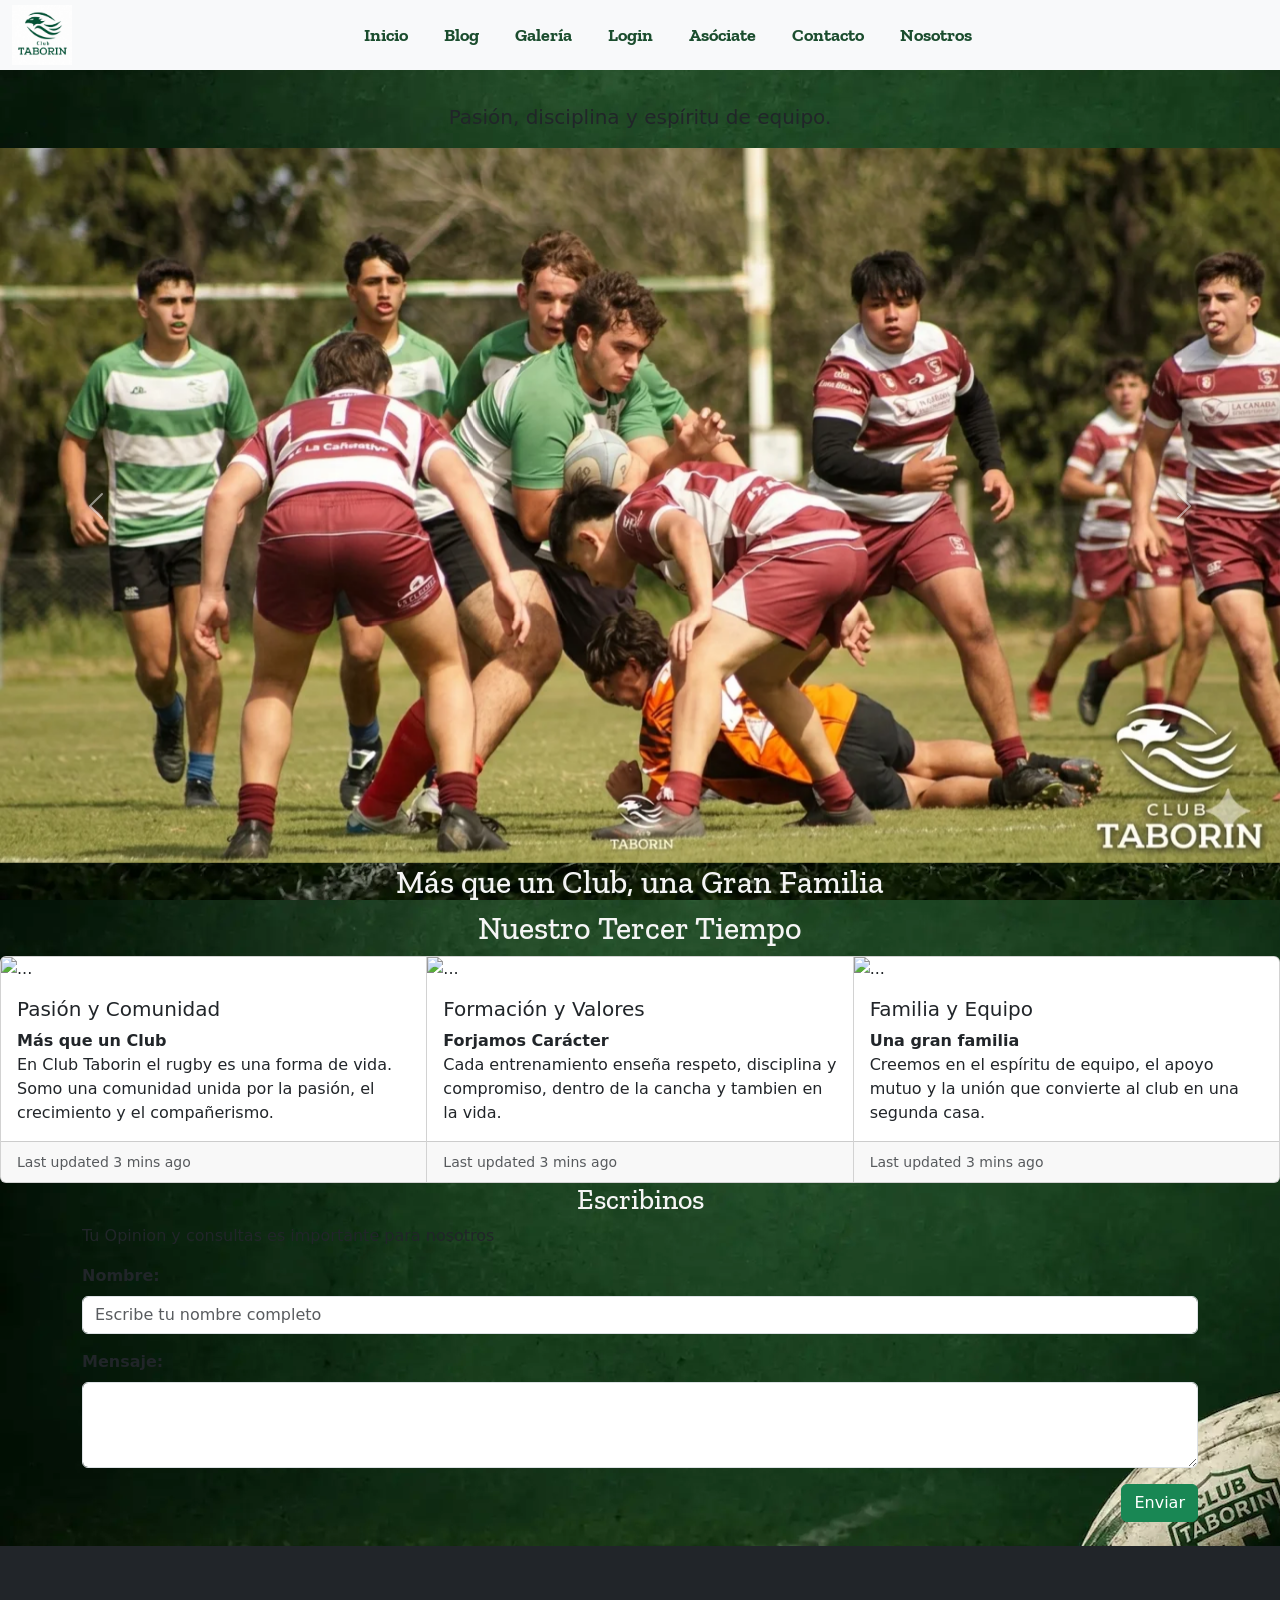
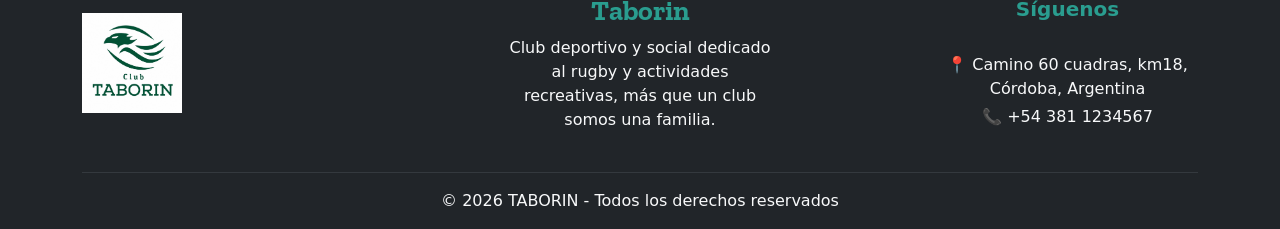
==== pages/blog.html @ 40a0cabf "Agrego pagina blog y recursos multimedia" ====
<!doctype html>
<html lang="es">
  <head>
    <meta charset="utf-8" />
    <meta name="viewport" content="width=device-width, initial-scale=1" />
    <link rel="shortcut icon" href="../assets/logo.jpeg" type="image/x-jpeg" />
    <title>Club Taborin - Blog</title>
    <link rel="preconnect" href="https://fonts.googleapis.com" />
    <link rel="preconnect" href="https://fonts.gstatic.com" crossorigin />
    <link
      href="https://fonts.googleapis.com/css2?family=Zilla+Slab:ital,wght@0,300;0,400;0,500;0,600;0,700;1,300;1,400;1,500;1,600;1,700&display=swap"
      rel="stylesheet"
    />
    <link
      href="https://cdn.jsdelivr.net/npm/bootstrap@5.3.8/dist/css/bootstrap.min.css"
      rel="stylesheet"
      integrity="sha384-sRIl4kxILFvY47J16cr9ZwB07vP4J8+LH7qKQnuqkuIAvNWLzeN8tE5YBujZqJLB"
      crossorigin="anonymous"
    />
    <link rel="stylesheet" href="../css/global.css" />
    <link rel="stylesheet" href="../css/navbar.css" />
    <link rel="stylesheet" href="../css/footer.css" />
  </head>
  <body>
    <header>
      <nav class="navbar navbar-expand-lg bg-body-tertiary py-0">
        <div class="container-fluid">
          <a class="navbar-brand"
            ><img class="logonav" src="../assets/logo.jpeg" alt=""
          /></a>
          <button
            class="navbar-toggler"
            type="button"
            data-bs-toggle="collapse"
            data-bs-target="#navbarNav"
            aria-controls="navbarNav"
            aria-expanded="false"
            aria-label="Toggle navigation"
          >
            <span class="navbar-toggler-icon"></span>
          </button>
          <div
            class="collapse navbar-collapse justify-content-center"
            id="navbarNav"
          >
            <ul class="navbar-nav">
              <li class="nav-item">
                <a class="nav-link" aria-current="page" href="../index.html"
                  >Inicio</a
                >
              </li>
              <li class="nav-item">
                <a class="nav-link" aria-current="page" href="#">Blog</a>
              </li>
              <li class="nav-item">
                <a class="nav-link" aria-current="page" href="./galeria.html"
                  >Galería</a
                >
              </li>
              <li class="nav-item">
                <a class="nav-link" aria-current="page" href="./login.html"
                  >Login</a
                >
              </li>
              <li class="nav-item">
                <a
                  class="nav-link"
                  href="#"
                  data-bs-toggle="modal"
                  data-bs-target="#registroModal"
                  >Asóciate</a
                >
              </li>
              <li class="nav-item">
                <a class="nav-link" href="./contacto.html">Contacto</a>
              </li>
              <li class="nav-item">
                <a class="nav-link" href="./nosotros.html">Nosotros</a>
              </li>
            </ul>
          </div>
        </div>
      </nav>

      <div class="modal fade" id="registroModal" tabindex="-1">
        <div class="modal-dialog modal-lg modal-dialog-centered">
          <div class="modal-content">
            <!-- HEADER -->
            <div class="modal-header">
              <h5 class="modal-title">Formulario para Asociarse</h5>

              <button
                type="button"
                class="btn-close"
                data-bs-dismiss="modal"
              ></button>
            </div>

            <!-- BODY -->
            <div class="modal-body p-4">
              <form class="needs-validation">
                <!-- NOMBRE -->
                <div class="mb-3">
                  <label class="form-label">Nombre completo</label>

                  <input type="text" class="form-control" required />
                </div>

                <!-- EMAIL -->
                <div class="mb-3">
                  <label class="form-label">Email</label>

                  <input type="email" class="form-control" required />
                </div>

                <!-- PASSWORD -->
                <div class="mb-3">
                  <label class="form-label">Contraseña</label>

                  <input
                    type="password"
                    class="form-control"
                    minlength="6"
                    required
                  />
                </div>

                <!-- TELÉFONO -->
                <div class="mb-3">
                  <label class="form-label">Teléfono</label>
                  <input type="tel" class="form-control" required />
                </div>

                <!-- CHECK -->
                <div class="form-check mb-4">
                  <input class="form-check-input" type="checkbox" required />

                  <label class="form-check-label">
                    Estoy de acuerdo con recibir notificaciones por correo
                  </label>
                </div>

                <!-- BOTONES -->
                <div class="d-flex gap-2">
                  <button
                    class="btn btn-success"
                    type="submit"
                    data-bs-dismiss="modal"
                  >
                    Registrarse
                  </button>

                  <button
                    class="btn btn-secondary"
                    type="button"
                    data-bs-dismiss="modal"
                  >
                    Cancelar
                  </button>
                </div>
              </form>
            </div>
          </div>
        </div>
      </div>
    </header>
    <main>
      <!--Titulo Principal-->
      <div class="container">
        <div class="row">
          <div class="col">
            <h1 class="text-center display-2 fw-bold"><i class="bi bi-trophy-fill"></i> Bienvenidos a Club Taborin <i class="bi bi-trophy-fill"></i></h1>
            <p class="text-center lead mt-3">
              Pasión, disciplina y espíritu de equipo.
            </p>
          </div>
        </div>
      </div>
      <!--Carousel-->
      <section id="hero">

        <div id="carouselclub" 
        class="carousel slide carousel-fade" 
        data-bs-ride="carousel" 
        data-bs-interval="5000" 
        data-bs-pause="false"
        >
          <div class="carousel-inner">
            <div class="carousel-item active">
              <img src="../assets/jugada.webp" class="d-block w-100" alt="familia">
            </div>
            <div class="carousel-item">
              <img src="../assets/familia.webp" class="d-block w-100" alt="jugada">
            </div>
            <div class="carousel-item">
              <img src="../assets/niño.webp" class="d-block w-100" alt="niño">
            </div>
          </div>
          <button class="carousel-control-prev" type="button" data-bs-target="#carouselclub" data-bs-slide="prev">
            <span class="carousel-control-prev-icon" aria-hidden="true"></span>
            <span class="visually-hidden">Previous</span>
          </button>
          <button class="carousel-control-next" type="button" data-bs-target="#carouselclub" data-bs-slide="next">
            <span class="carousel-control-next-icon" aria-hidden="true"></span>
            <span class="visually-hidden">Next</span>
          </button>
        </div>

      </section>

      <!--Titulo Medio-->
      <section>
        <div class="container">
        <div class="row">
          <div class="col">
            <h2 class="text-center">Más que un Club, una Gran Familia</h2>
            <h2 class="text-center">Nuestro Tercer Tiempo</h2>
          </div>
        </div>
      </div>
      </section>
      <!--Sección para tarjetas-->
      <section>

        <div class="card-group">
          <div class="card">
            <img src="/assets/juego_en_equipo.jpg" class="card-img-top" alt="...">
            <div class="card-body">
              <h5 class="card-title">Pasión y Comunidad</h5>
              <p class="card-text"><strong>Más que un Club</strong><br/>En Club Taborin el rugby es una forma de vida. Somo una comunidad unida por la pasión, el crecimiento y el compañerismo.</p>
            </div>
            <div class="card-footer">
              <small class="text-body-secondary">Last updated 3 mins ago</small>
            </div>
          </div>
          <div class="card">
            <img src="/assets/niño2.jpg" class="card-img-top" alt="...">
            <div class="card-body">
              <h5 class="card-title">Formación y Valores</h5>
              <p class="card-text"><strong>Forjamos Carácter</strong><br/> Cada entrenamiento enseña respeto, disciplina y compromiso, dentro de la cancha y tambien en la vida.</p>
            </div>
            <div class="card-footer">
              <small class="text-body-secondary">Last updated 3 mins ago</small>
            </div>
          </div>
          <div class="card">
            <img src="/assets/familia2.jpg" class="card-img-top" alt="...">
            <div class="card-body">
              <h5 class="card-title">Familia y Equipo</h5>
              <p class="card-text"><strong>Una gran familia</strong><br/>Creemos en el espíritu de equipo, el apoyo mutuo y la unión que convierte al club en una segunda casa.</p>
            </div>
            <div class="card-footer">
              <small class="text-body-secondary">Last updated 3 mins ago</small>
            </div>
          </div>
        </div>
        


      </section>
        
      <!--Formulario de consultas-->
      <section id="consultas" class="mx-md-5">
        <div class="container">
          <div class="row">
            <div class="col text-center">
              <h3><i class="bi bi-chat-dots"></i> Escribinos</h3>
              <p class="text-start">
                Tu Opinion y consultas es importante para nosotros
              </p>
            </div>
          </div>
          <form class="row mb-4">
            <div class="col-12 mb-3">
              <label for="nombre" class="form-label fw-bold">Nombre:</label>
              <input 
              type="text" 
              class="form-control" 
              placeholder="Escribe tu nombre completo" 
              id="nombre" 
              required
              />

            </div>
            <!--Caja de mensaje-->
            <div class="col-12 mb-3">
              <label for="mensaje" class="form-label fw-bold">Mensaje:</label>
              <textarea class="form-control" id="mensaje" rows="3" required></textarea>
 

            </div>
            <!--Boton enviar-->
            <div class="col-12 d-grid d-md-flex justify-content-md-end">
              <button type="button" class="btn btn-success" data-bs-toggle="modal" data-bs-target="#modalEnviar"><i class="bi bi-send"></i> Enviar</button>

            </div>

          </form>
        </div>

      </section>

    </main>
    <footer class="bg-dark text-light pt-5 pb-3">
      <div class="container">
        <div
          class="row align-items-center text-center text-md-start justify-content-md-between"
        >
          <!-- PRIMER COLUMNA - LOGO -->
          <div
            class="col-12 col-md-3 mb-4 d-flex justify-content-center justify-content-md-start"
          >
            <a href="#" class="logofoot">
              <img
                class="img-fluid"
                src="../assets/logo.jpeg"
                alt="Logo Club Taborin"
              />
            </a>
          </div>

          <!-- SEGUNDA COLUMNA - TEXTO -->
          <div class="col-12 col-md-3 mb-4 text-md-center">
            <h3 class="fw-bold">Taborin</h3>

            <p class="mb-0">
              Club deportivo y social dedicado al rugby y actividades
              recreativas, más que un club somos una familia.
            </p>
          </div>

          <!-- TERCERA COLUMNA - REDES -->
          <div class="col-12 col-md-3 mb-4 text-center text-md-center">
            <h5 class="fw-bold">Síguenos</h5>

            <div
              class="d-flex justify-content-center justify-content-md-center gap-3 mt-3"
            >
              <a
                href="https://www.facebook.com/people/Club-Taborin-Oficial/100063614259091/"
                target="_blank"
                class="text-light fs-4"
                aria-label="Facebook"
              >
                <i class="bi bi-facebook"></i>
              </a>

              <a
                href="https://www.instagram.com/clubtaborinoficial/"
                target="_blank"
                class="text-light fs-4"
                aria-label="Instagram"
              >
                <i class="bi bi-instagram"></i>
              </a>

              <a
                href="../pages/error.html"
                class="text-light fs-4"
                aria-label="WhatsApp"
              >
                <i class="bi bi-whatsapp"></i>
              </a>

              <a
                href="mailto:clubtaborin@gmail.com"
                class="text-light fs-4"
                aria-label="Email"
              >
                <i class="bi bi-envelope-fill"></i>
              </a>
            </div>

            <div class="mt-3">
              <p class="mb-1">📍 Camino 60 cuadras, km18, Córdoba, Argentina</p>

              <p class="mb-0">📞 +54 381 1234567</p>
            </div>
          </div>
        </div>

        <hr class="border-secondary" />

        <div class="text-center">
          <p class="mb-0">© 2026 TABORIN - Todos los derechos reservados</p>
        </div>
      </div>
    </footer>
    <script
      src="https://cdn.jsdelivr.net/npm/bootstrap@5.3.8/dist/js/bootstrap.bundle.min.js"
      integrity="sha384-FKyoEForCGlyvwx9Hj09JcYn3nv7wiPVlz7YYwJrWVcXK/BmnVDxM+D2scQbITxI"
      crossorigin="anonymous"
    ></script>
  </body>
</html>
---- css/global.css ----
:root {
  --color-principal: #1b4d2e;
  --color-secundario: #f5f5f5;
  --color-detalles: #000000;
  --fuente-club: "Zilla Slab", serif;
}
* {
  margin: 0;
  padding: 0;
  box-sizing: border-box;
}
body {
  background-image: url(../assets/fondo-error.webp);
  background-size: cover;
}
h1,
h2,
h3 {
  font-family: var(--fuente-club);
  color: var(--color-secundario);
}
h1 {
  font-size: 3rem;
}
---- css/navbar.css ----
:root {
  --color-principal: #1b4d2e;
  --color-secundario: #f5f5f5;
  --color-detalles: #000000;
  --fuente-club: "Zilla Slab", serif;
}
* {
  margin: 0;
  padding: 0;
  box-sizing: border-box;
}
body {
  background-color: var(--color-principal);
}
h1,
h2,
h3 {
  font-family: var(--fuente-club);
  color: var(--color-secundario);
}
.nav-link {
  color: var(--color-principal);
  font-weight: bold;
  font-family: var(--fuente-club);
  font-size: 18px;
  margin-right: 20px;
}
.logonav {
  margin: 0px;
  width: 60px;
  padding: 0px;
}
.navbar {
  position: fixed;
  top: 0;
  width: 100%;
  z-index: 999;
}
---- css/footer.css ----
footer a {
  text-decoration: none;
  transition: 0.3s;
  padding: 0;
  margin: 0;
}

footer a:hover {
  color: #2a9d8f !important;
}

footer h3,
footer h5 {
  color: #2a9d8f;
}

html,
body {
  height: 100%;
  margin: 0;
}

body {
  display: flex;
  flex-direction: column;
  min-height: 100vh;
}

main {
  flex: 1;
}

footer a {
  text-decoration: none;
  transition: 0.3s;
  padding: 0;
  margin: 0;
}

footer a:hover {
  color: #2a9d8f !important;
}

footer h3,
footer h5 {
  color: #2a9d8f;
}

html,
body {
  height: 100%;
  margin: 0;
}

.logofoot {
  max-width: 100px;
  width: 50%;
  height: auto;
}
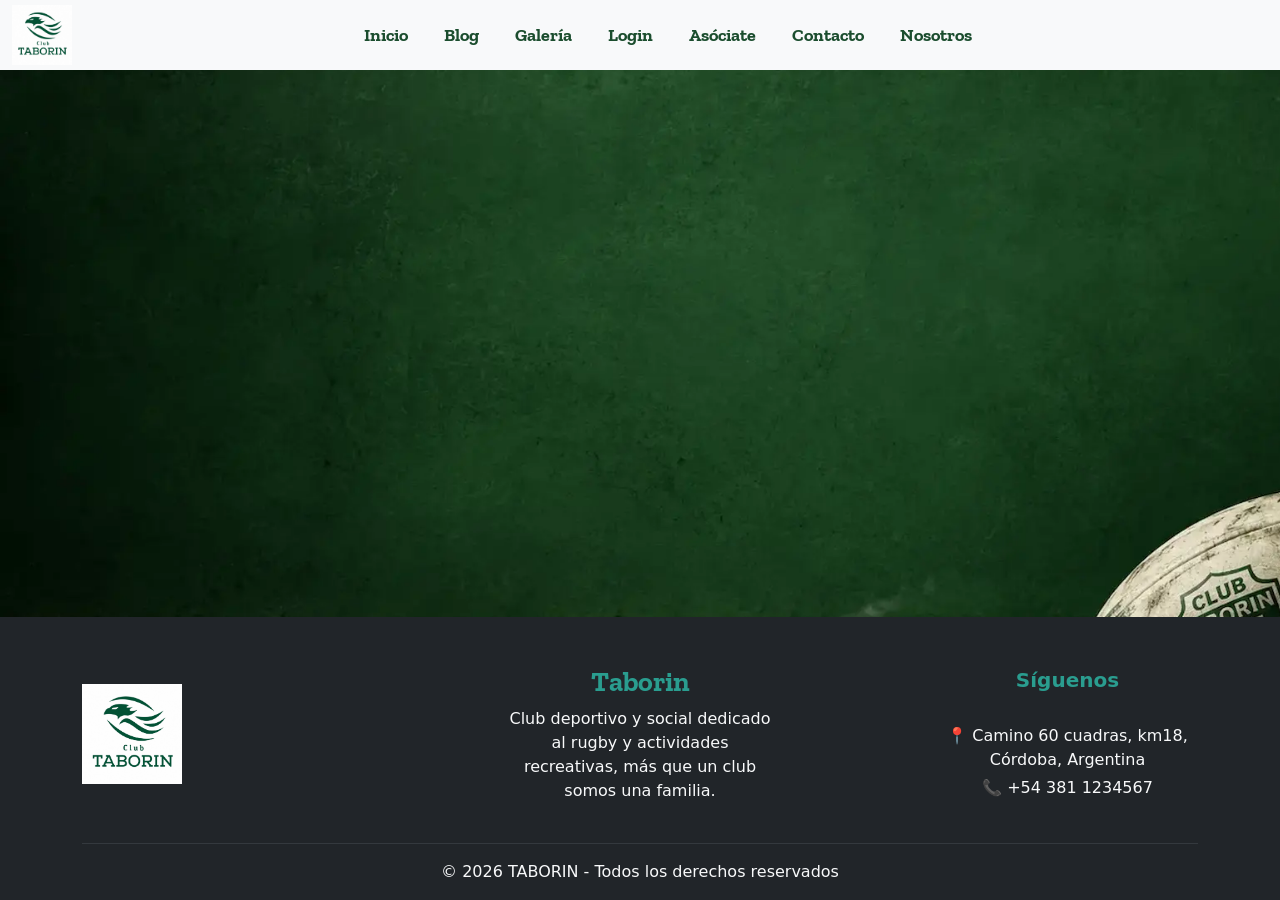
==== commit 70b54c0b: "Merge branch 'develop' into nosotros" ====
--- a/pages/blog.html
+++ b/pages/blog.html
@@ -164,143 +164,7 @@
         </div>
       </div>
     </header>
-    <main>
-      <!--Titulo Principal-->
-      <div class="container">
-        <div class="row">
-          <div class="col">
-            <h1 class="text-center display-2 fw-bold"><i class="bi bi-trophy-fill"></i> Bienvenidos a Club Taborin <i class="bi bi-trophy-fill"></i></h1>
-            <p class="text-center lead mt-3">
-              Pasión, disciplina y espíritu de equipo.
-            </p>
-          </div>
-        </div>
-      </div>
-      <!--Carousel-->
-      <section id="hero">
-
-        <div id="carouselclub" 
-        class="carousel slide carousel-fade" 
-        data-bs-ride="carousel" 
-        data-bs-interval="5000" 
-        data-bs-pause="false"
-        >
-          <div class="carousel-inner">
-            <div class="carousel-item active">
-              <img src="../assets/jugada.webp" class="d-block w-100" alt="familia">
-            </div>
-            <div class="carousel-item">
-              <img src="../assets/familia.webp" class="d-block w-100" alt="jugada">
-            </div>
-            <div class="carousel-item">
-              <img src="../assets/niño.webp" class="d-block w-100" alt="niño">
-            </div>
-          </div>
-          <button class="carousel-control-prev" type="button" data-bs-target="#carouselclub" data-bs-slide="prev">
-            <span class="carousel-control-prev-icon" aria-hidden="true"></span>
-            <span class="visually-hidden">Previous</span>
-          </button>
-          <button class="carousel-control-next" type="button" data-bs-target="#carouselclub" data-bs-slide="next">
-            <span class="carousel-control-next-icon" aria-hidden="true"></span>
-            <span class="visually-hidden">Next</span>
-          </button>
-        </div>
-
-      </section>
-
-      <!--Titulo Medio-->
-      <section>
-        <div class="container">
-        <div class="row">
-          <div class="col">
-            <h2 class="text-center">Más que un Club, una Gran Familia</h2>
-            <h2 class="text-center">Nuestro Tercer Tiempo</h2>
-          </div>
-        </div>
-      </div>
-      </section>
-      <!--Sección para tarjetas-->
-      <section>
-
-        <div class="card-group">
-          <div class="card">
-            <img src="/assets/juego_en_equipo.jpg" class="card-img-top" alt="...">
-            <div class="card-body">
-              <h5 class="card-title">Pasión y Comunidad</h5>
-              <p class="card-text"><strong>Más que un Club</strong><br/>En Club Taborin el rugby es una forma de vida. Somo una comunidad unida por la pasión, el crecimiento y el compañerismo.</p>
-            </div>
-            <div class="card-footer">
-              <small class="text-body-secondary">Last updated 3 mins ago</small>
-            </div>
-          </div>
-          <div class="card">
-            <img src="/assets/niño2.jpg" class="card-img-top" alt="...">
-            <div class="card-body">
-              <h5 class="card-title">Formación y Valores</h5>
-              <p class="card-text"><strong>Forjamos Carácter</strong><br/> Cada entrenamiento enseña respeto, disciplina y compromiso, dentro de la cancha y tambien en la vida.</p>
-            </div>
-            <div class="card-footer">
-              <small class="text-body-secondary">Last updated 3 mins ago</small>
-            </div>
-          </div>
-          <div class="card">
-            <img src="/assets/familia2.jpg" class="card-img-top" alt="...">
-            <div class="card-body">
-              <h5 class="card-title">Familia y Equipo</h5>
-              <p class="card-text"><strong>Una gran familia</strong><br/>Creemos en el espíritu de equipo, el apoyo mutuo y la unión que convierte al club en una segunda casa.</p>
-            </div>
-            <div class="card-footer">
-              <small class="text-body-secondary">Last updated 3 mins ago</small>
-            </div>
-          </div>
-        </div>
-        
-
-
-      </section>
-        
-      <!--Formulario de consultas-->
-      <section id="consultas" class="mx-md-5">
-        <div class="container">
-          <div class="row">
-            <div class="col text-center">
-              <h3><i class="bi bi-chat-dots"></i> Escribinos</h3>
-              <p class="text-start">
-                Tu Opinion y consultas es importante para nosotros
-              </p>
-            </div>
-          </div>
-          <form class="row mb-4">
-            <div class="col-12 mb-3">
-              <label for="nombre" class="form-label fw-bold">Nombre:</label>
-              <input 
-              type="text" 
-              class="form-control" 
-              placeholder="Escribe tu nombre completo" 
-              id="nombre" 
-              required
-              />
-
-            </div>
-            <!--Caja de mensaje-->
-            <div class="col-12 mb-3">
-              <label for="mensaje" class="form-label fw-bold">Mensaje:</label>
-              <textarea class="form-control" id="mensaje" rows="3" required></textarea>
- 
-
-            </div>
-            <!--Boton enviar-->
-            <div class="col-12 d-grid d-md-flex justify-content-md-end">
-              <button type="button" class="btn btn-success" data-bs-toggle="modal" data-bs-target="#modalEnviar"><i class="bi bi-send"></i> Enviar</button>
-
-            </div>
-
-          </form>
-        </div>
-
-      </section>
-
-    </main>
+    <main></main>
     <footer class="bg-dark text-light pt-5 pb-3">
       <div class="container">
         <div
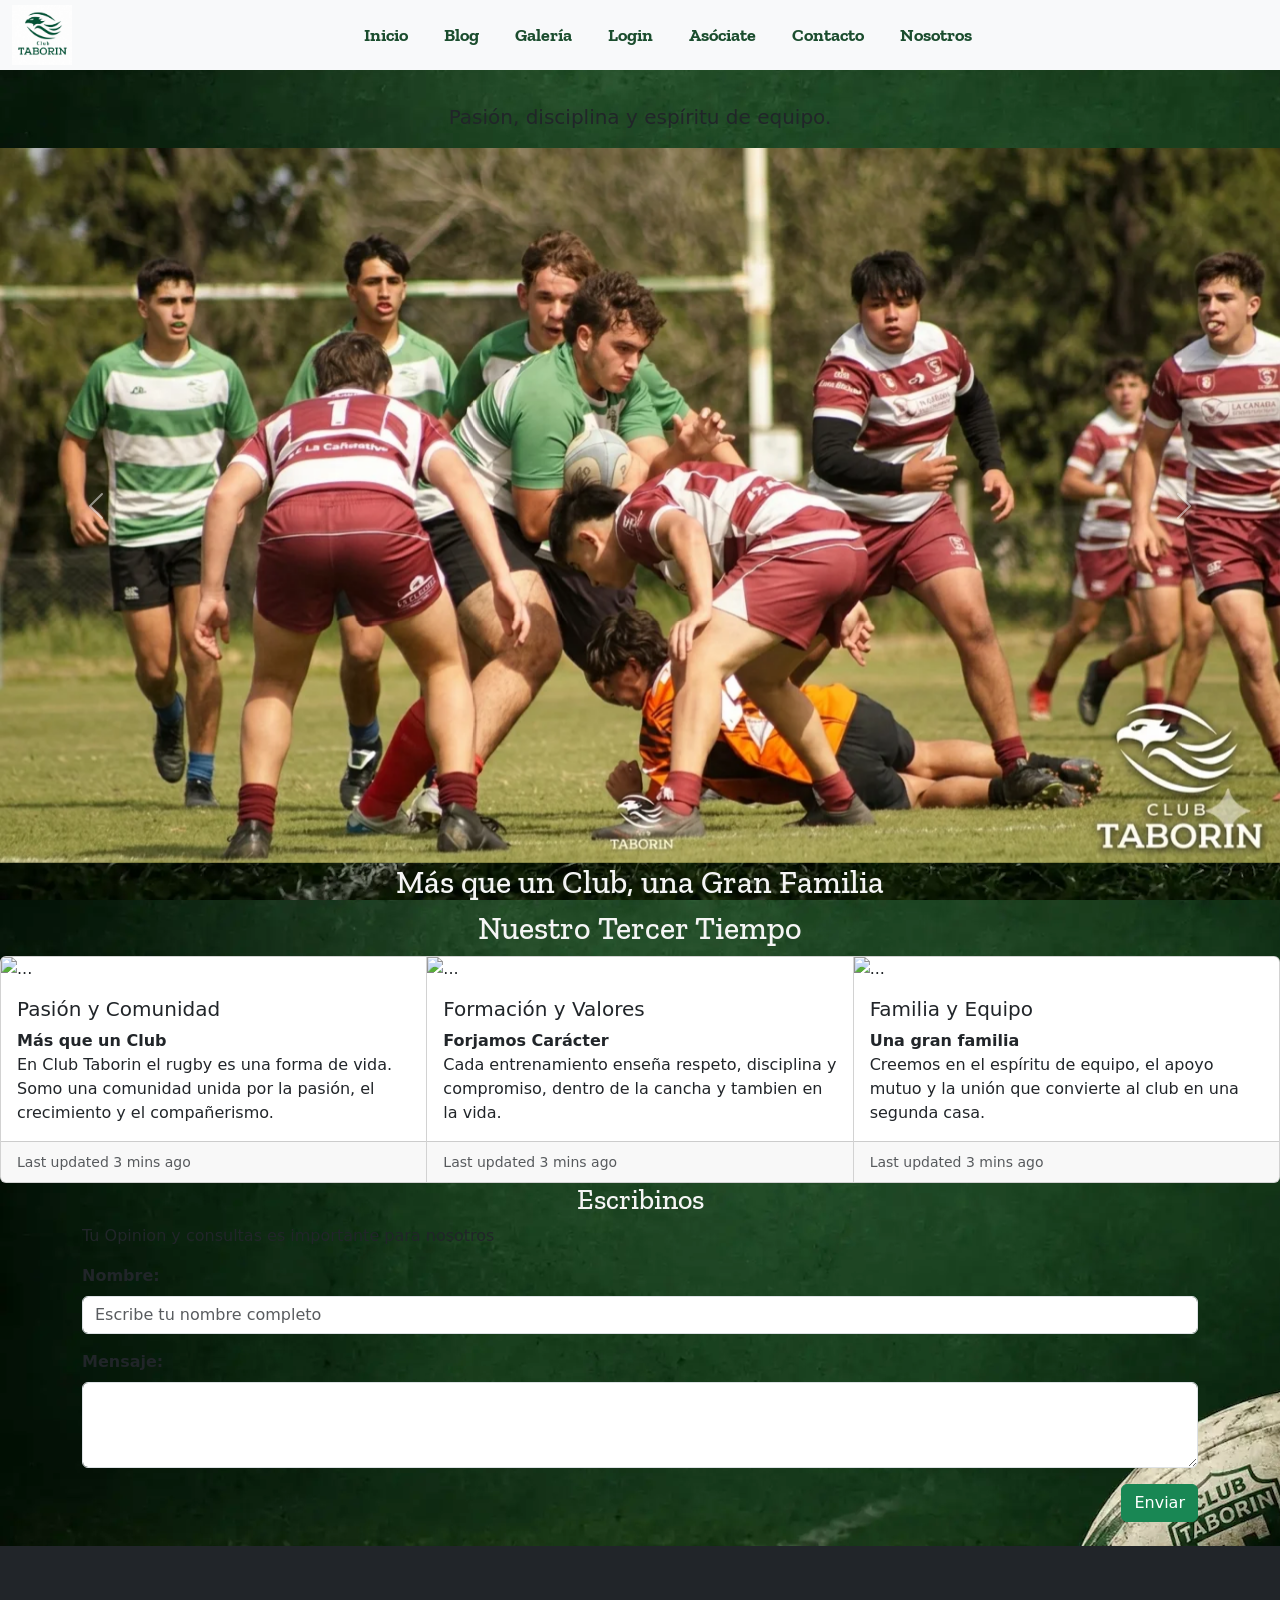
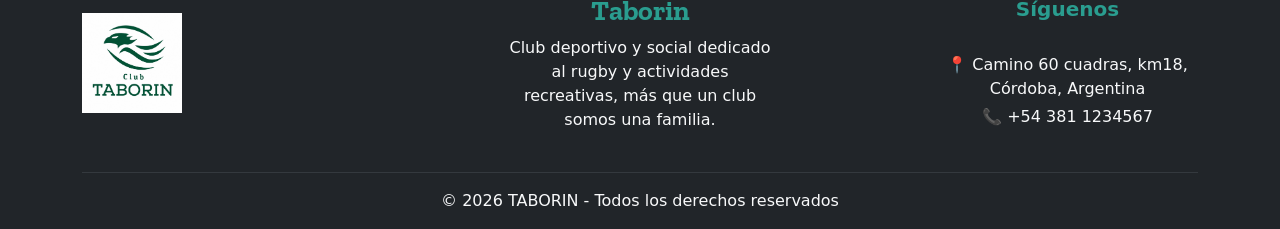
==== commit 53f1c031: "Merge pull request #25 from ccast89/carlos-blog Agrego pagina blog y recursos multimedia" ====
--- a/pages/blog.html
+++ b/pages/blog.html
@@ -164,7 +164,143 @@
         </div>
       </div>
     </header>
-    <main></main>
+    <main>
+      <!--Titulo Principal-->
+      <div class="container">
+        <div class="row">
+          <div class="col">
+            <h1 class="text-center display-2 fw-bold"><i class="bi bi-trophy-fill"></i> Bienvenidos a Club Taborin <i class="bi bi-trophy-fill"></i></h1>
+            <p class="text-center lead mt-3">
+              Pasión, disciplina y espíritu de equipo.
+            </p>
+          </div>
+        </div>
+      </div>
+      <!--Carousel-->
+      <section id="hero">
+
+        <div id="carouselclub" 
+        class="carousel slide carousel-fade" 
+        data-bs-ride="carousel" 
+        data-bs-interval="5000" 
+        data-bs-pause="false"
+        >
+          <div class="carousel-inner">
+            <div class="carousel-item active">
+              <img src="../assets/jugada.webp" class="d-block w-100" alt="familia">
+            </div>
+            <div class="carousel-item">
+              <img src="../assets/familia.webp" class="d-block w-100" alt="jugada">
+            </div>
+            <div class="carousel-item">
+              <img src="../assets/niño.webp" class="d-block w-100" alt="niño">
+            </div>
+          </div>
+          <button class="carousel-control-prev" type="button" data-bs-target="#carouselclub" data-bs-slide="prev">
+            <span class="carousel-control-prev-icon" aria-hidden="true"></span>
+            <span class="visually-hidden">Previous</span>
+          </button>
+          <button class="carousel-control-next" type="button" data-bs-target="#carouselclub" data-bs-slide="next">
+            <span class="carousel-control-next-icon" aria-hidden="true"></span>
+            <span class="visually-hidden">Next</span>
+          </button>
+        </div>
+
+      </section>
+
+      <!--Titulo Medio-->
+      <section>
+        <div class="container">
+        <div class="row">
+          <div class="col">
+            <h2 class="text-center">Más que un Club, una Gran Familia</h2>
+            <h2 class="text-center">Nuestro Tercer Tiempo</h2>
+          </div>
+        </div>
+      </div>
+      </section>
+      <!--Sección para tarjetas-->
+      <section>
+
+        <div class="card-group">
+          <div class="card">
+            <img src="/assets/juego_en_equipo.jpg" class="card-img-top" alt="...">
+            <div class="card-body">
+              <h5 class="card-title">Pasión y Comunidad</h5>
+              <p class="card-text"><strong>Más que un Club</strong><br/>En Club Taborin el rugby es una forma de vida. Somo una comunidad unida por la pasión, el crecimiento y el compañerismo.</p>
+            </div>
+            <div class="card-footer">
+              <small class="text-body-secondary">Last updated 3 mins ago</small>
+            </div>
+          </div>
+          <div class="card">
+            <img src="/assets/niño2.jpg" class="card-img-top" alt="...">
+            <div class="card-body">
+              <h5 class="card-title">Formación y Valores</h5>
+              <p class="card-text"><strong>Forjamos Carácter</strong><br/> Cada entrenamiento enseña respeto, disciplina y compromiso, dentro de la cancha y tambien en la vida.</p>
+            </div>
+            <div class="card-footer">
+              <small class="text-body-secondary">Last updated 3 mins ago</small>
+            </div>
+          </div>
+          <div class="card">
+            <img src="/assets/familia2.jpg" class="card-img-top" alt="...">
+            <div class="card-body">
+              <h5 class="card-title">Familia y Equipo</h5>
+              <p class="card-text"><strong>Una gran familia</strong><br/>Creemos en el espíritu de equipo, el apoyo mutuo y la unión que convierte al club en una segunda casa.</p>
+            </div>
+            <div class="card-footer">
+              <small class="text-body-secondary">Last updated 3 mins ago</small>
+            </div>
+          </div>
+        </div>
+        
+
+
+      </section>
+        
+      <!--Formulario de consultas-->
+      <section id="consultas" class="mx-md-5">
+        <div class="container">
+          <div class="row">
+            <div class="col text-center">
+              <h3><i class="bi bi-chat-dots"></i> Escribinos</h3>
+              <p class="text-start">
+                Tu Opinion y consultas es importante para nosotros
+              </p>
+            </div>
+          </div>
+          <form class="row mb-4">
+            <div class="col-12 mb-3">
+              <label for="nombre" class="form-label fw-bold">Nombre:</label>
+              <input 
+              type="text" 
+              class="form-control" 
+              placeholder="Escribe tu nombre completo" 
+              id="nombre" 
+              required
+              />
+
+            </div>
+            <!--Caja de mensaje-->
+            <div class="col-12 mb-3">
+              <label for="mensaje" class="form-label fw-bold">Mensaje:</label>
+              <textarea class="form-control" id="mensaje" rows="3" required></textarea>
+ 
+
+            </div>
+            <!--Boton enviar-->
+            <div class="col-12 d-grid d-md-flex justify-content-md-end">
+              <button type="button" class="btn btn-success" data-bs-toggle="modal" data-bs-target="#modalEnviar"><i class="bi bi-send"></i> Enviar</button>
+
+            </div>
+
+          </form>
+        </div>
+
+      </section>
+
+    </main>
     <footer class="bg-dark text-light pt-5 pb-3">
       <div class="container">
         <div
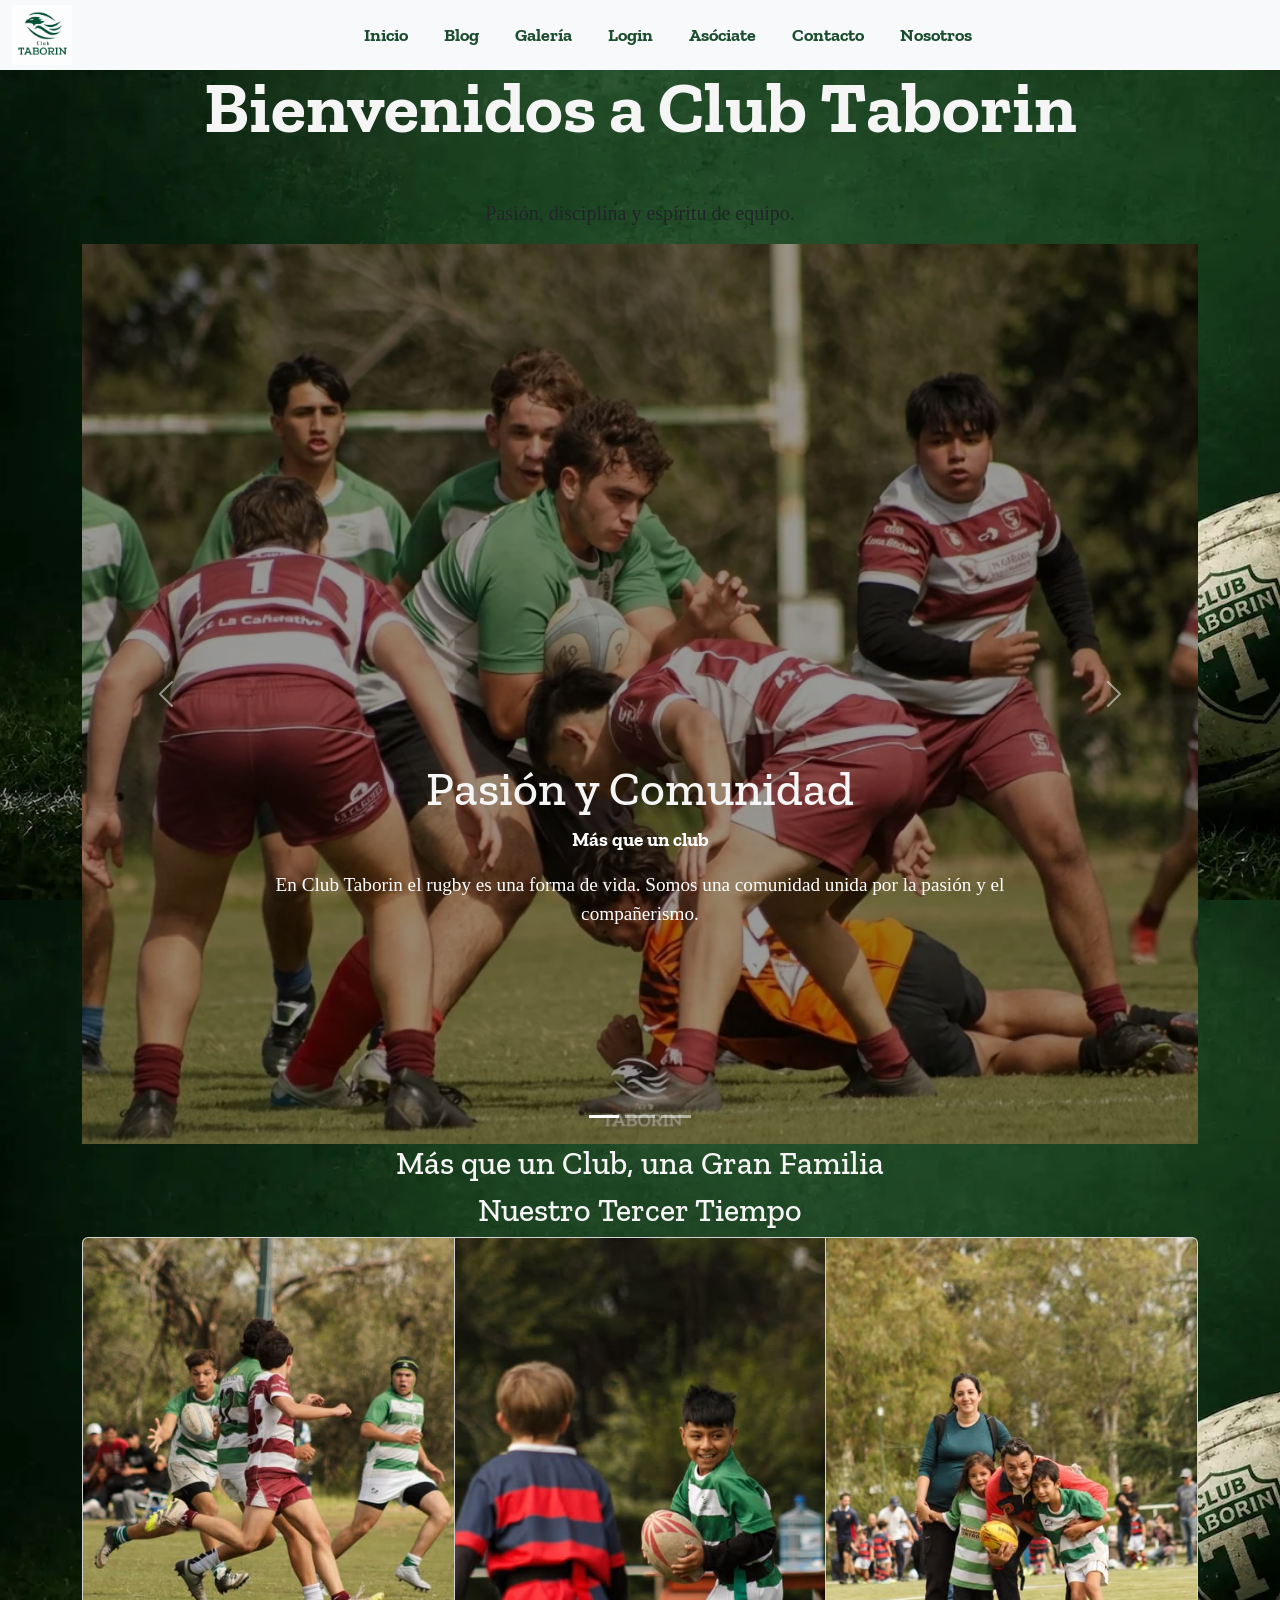
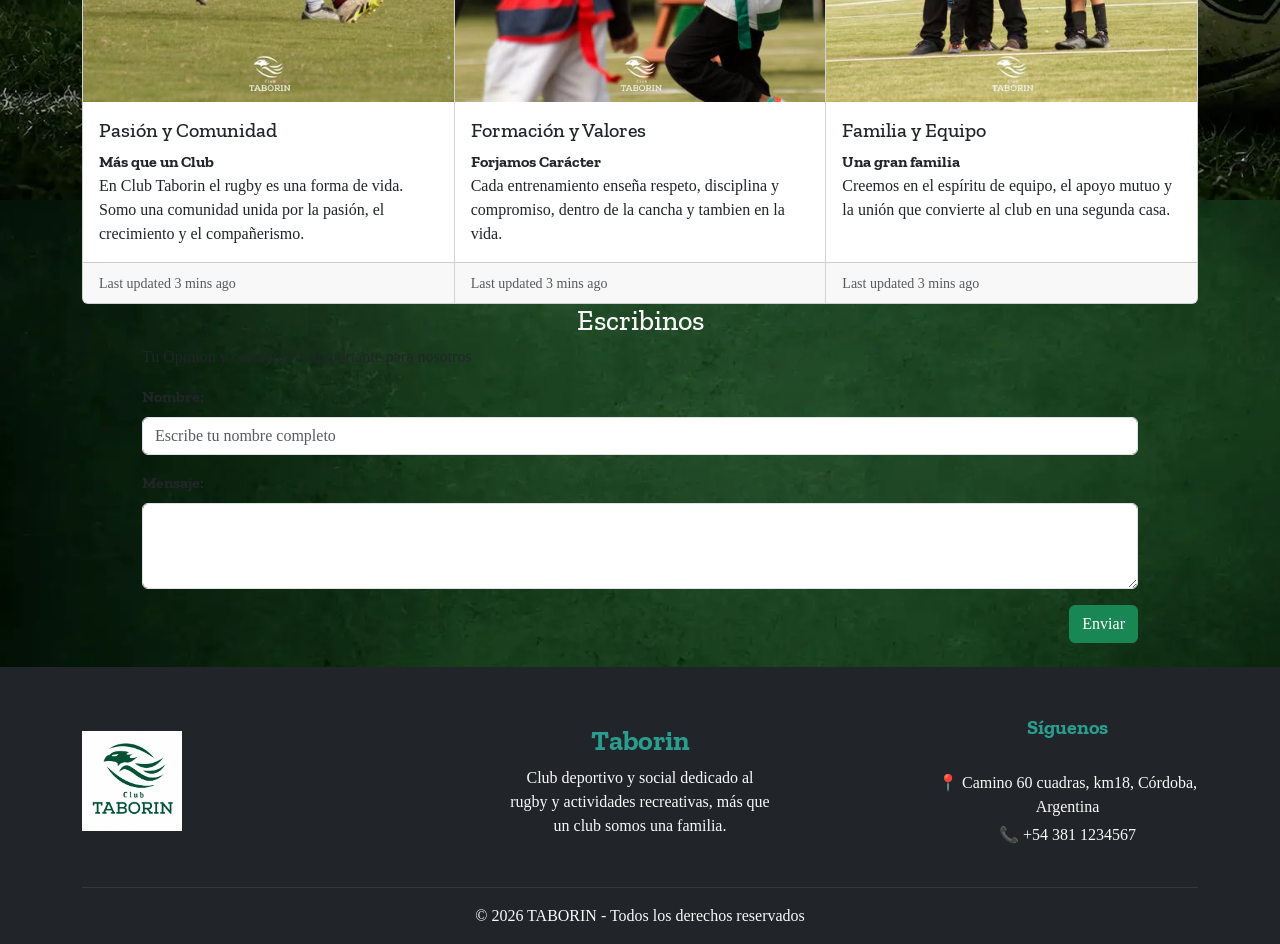
==== commit a055a8f9: "Se agregaron mejoras al carrusel, título y breve descripción al pie de cada foto, se agrego el botón" ====
--- a/pages/blog.html
+++ b/pages/blog.html
@@ -20,6 +20,7 @@
     <link rel="stylesheet" href="../css/global.css" />
     <link rel="stylesheet" href="../css/navbar.css" />
     <link rel="stylesheet" href="../css/footer.css" />
+    <link rel="stylesheet" href="../css/blog.css" />
   </head>
   <body>
     <header>
@@ -164,13 +165,13 @@
         </div>
       </div>
     </header>
-    <main>
+    <main class="container mt-3">
       <!--Titulo Principal-->
       <div class="container">
         <div class="row">
           <div class="col">
-            <h1 class="text-center display-2 fw-bold"><i class="bi bi-trophy-fill"></i> Bienvenidos a Club Taborin <i class="bi bi-trophy-fill"></i></h1>
-            <p class="text-center lead mt-3">
+            <h1 class="text-center display-2 fw-bold mt-5"><i class="bi bi-trophy-fill"></i> Bienvenidos a Club Taborin <i class="bi bi-trophy-fill"></i></h1>
+            <p class="text-center lead mt-5">
               Pasión, disciplina y espíritu de equipo.
             </p>
           </div>
@@ -185,15 +186,43 @@
         data-bs-interval="5000" 
         data-bs-pause="false"
         >
+        <!-- Botones -->
+         <div class="carousel-indicators">
+          <button type="button" data-bs-target="#carouselclub" data-bs-slide-to="0" class="active" aria-current="true" aria-label="Slide 1"></button>
+          <button type="button" data-bs-target="#carouselclub" data-bs-slide-to="1" aria-label="Slide 2"></button>
+          <button type="button" data-bs-target="#carouselclub" data-bs-slide-to="2" aria-label="Slide 3"></button>
+        </div>
+        <!--------------------->
           <div class="carousel-inner">
             <div class="carousel-item active">
               <img src="../assets/jugada.webp" class="d-block w-100" alt="familia">
+              <!--Pie de foto-->
+              <div class="carousel-caption d-none d-md-block">
+                <h3>Pasión y Comunidad</h3>
+                <p><strong>Más que un club</strong></p>
+                <p>En Club Taborin el rugby es una forma de vida. Somos una comunidad unida por la pasión y el compañerismo.</p>
+              </div>
+              <!---->
             </div>
             <div class="carousel-item">
-              <img src="../assets/familia.webp" class="d-block w-100" alt="jugada">
+              <img src="../assets/niño.webp" class="d-block w-100" alt="jugada">
+              <!--Pie de foto-->
+              <div class="carousel-caption d-none d-md-block">
+                <h3>Formación y Valores</h3>
+                <p><strong>Forjamos Carácter</strong></p>
+                <p>Cada entrenamiento enseña respeto, disciplina y compromiso, dentro de la cancha y tambien en la vida.</p>
+              </div>
+              <!---->
             </div>
             <div class="carousel-item">
-              <img src="../assets/niño.webp" class="d-block w-100" alt="niño">
+              <img src="../assets/familia.webp" class="d-block w-100" alt="niño">
+              <!--Pie de foto-->
+              <div class="carousel-caption d-none d-md-block">
+                <h3>Familia y Equipo</h3>
+                <p><strong>Una Gran Familia</strong></p>
+                <p>Creemos en el espiritu de equipo, el apoyo mutuo y la unión que convierte al club en una segunda casa.</p>
+              </div>
+              <!---->
             </div>
           </div>
           <button class="carousel-control-prev" type="button" data-bs-target="#carouselclub" data-bs-slide="prev">
@@ -391,5 +420,11 @@
       integrity="sha384-FKyoEForCGlyvwx9Hj09JcYn3nv7wiPVlz7YYwJrWVcXK/BmnVDxM+D2scQbITxI"
       crossorigin="anonymous"
     ></script>
+
+    <!--Audio-->
+    <audio controls autoplay loop>
+      <source src="../assets/audio/audioBlog.MP3" type="audio/mpeg">
+    </audio>
+
   </body>
 </html>
--- a/css/global.css
+++ b/css/global.css
@@ -12,6 +12,7 @@
 body {
   background-image: url(../assets/fondo-error.webp);
   background-size: cover;
+  font-family: var(--fuente-club);
 }
 h1,
 h2,
--- a/css/blog.css
+++ b/css/blog.css
@@ -0,0 +1,68 @@
+#carouselclub {
+  height: 100vh;
+}
+
+#carouselclub .carousel-inner,
+#carouselclub .carousel-item {
+  height: 100%;
+}
+
+#carouselclub img {
+  height: 100%;
+  width: 100%;
+  object-fit: cover;
+}
+
+/* Overlay */
+#carouselclub .carousel-item::before {
+  content: "";
+  position: absolute;
+  inset: 0;
+  background: rgba(0,0,0,0.4);
+}
+
+/* Texto */
+#carouselclub .carousel-caption {
+  z-index: 2;
+  bottom: 20%;
+}
+
+/* Desktop */
+#carouselclub h3 {
+  font-size: 3rem;
+}
+
+#carouselclub p {
+  font-size: 1.2rem;
+}
+
+/* TABLET */
+@media (max-width: 992px) {
+  #carouselclub h3 {
+    font-size: 2.2rem;
+  }
+
+  #carouselclub p {
+    font-size: 1rem;
+  }
+}
+
+/* CELULAR */
+@media (max-width: 576px) {
+
+  #carouselclub {
+    height: 70vh;
+  }
+
+  #carouselclub h3 {
+    font-size: 1.5rem;
+  }
+
+  #carouselclub p {
+    font-size: 0.9rem;
+  }
+
+  #carouselclub .carousel-caption {
+    bottom: 10%;
+  }
+}
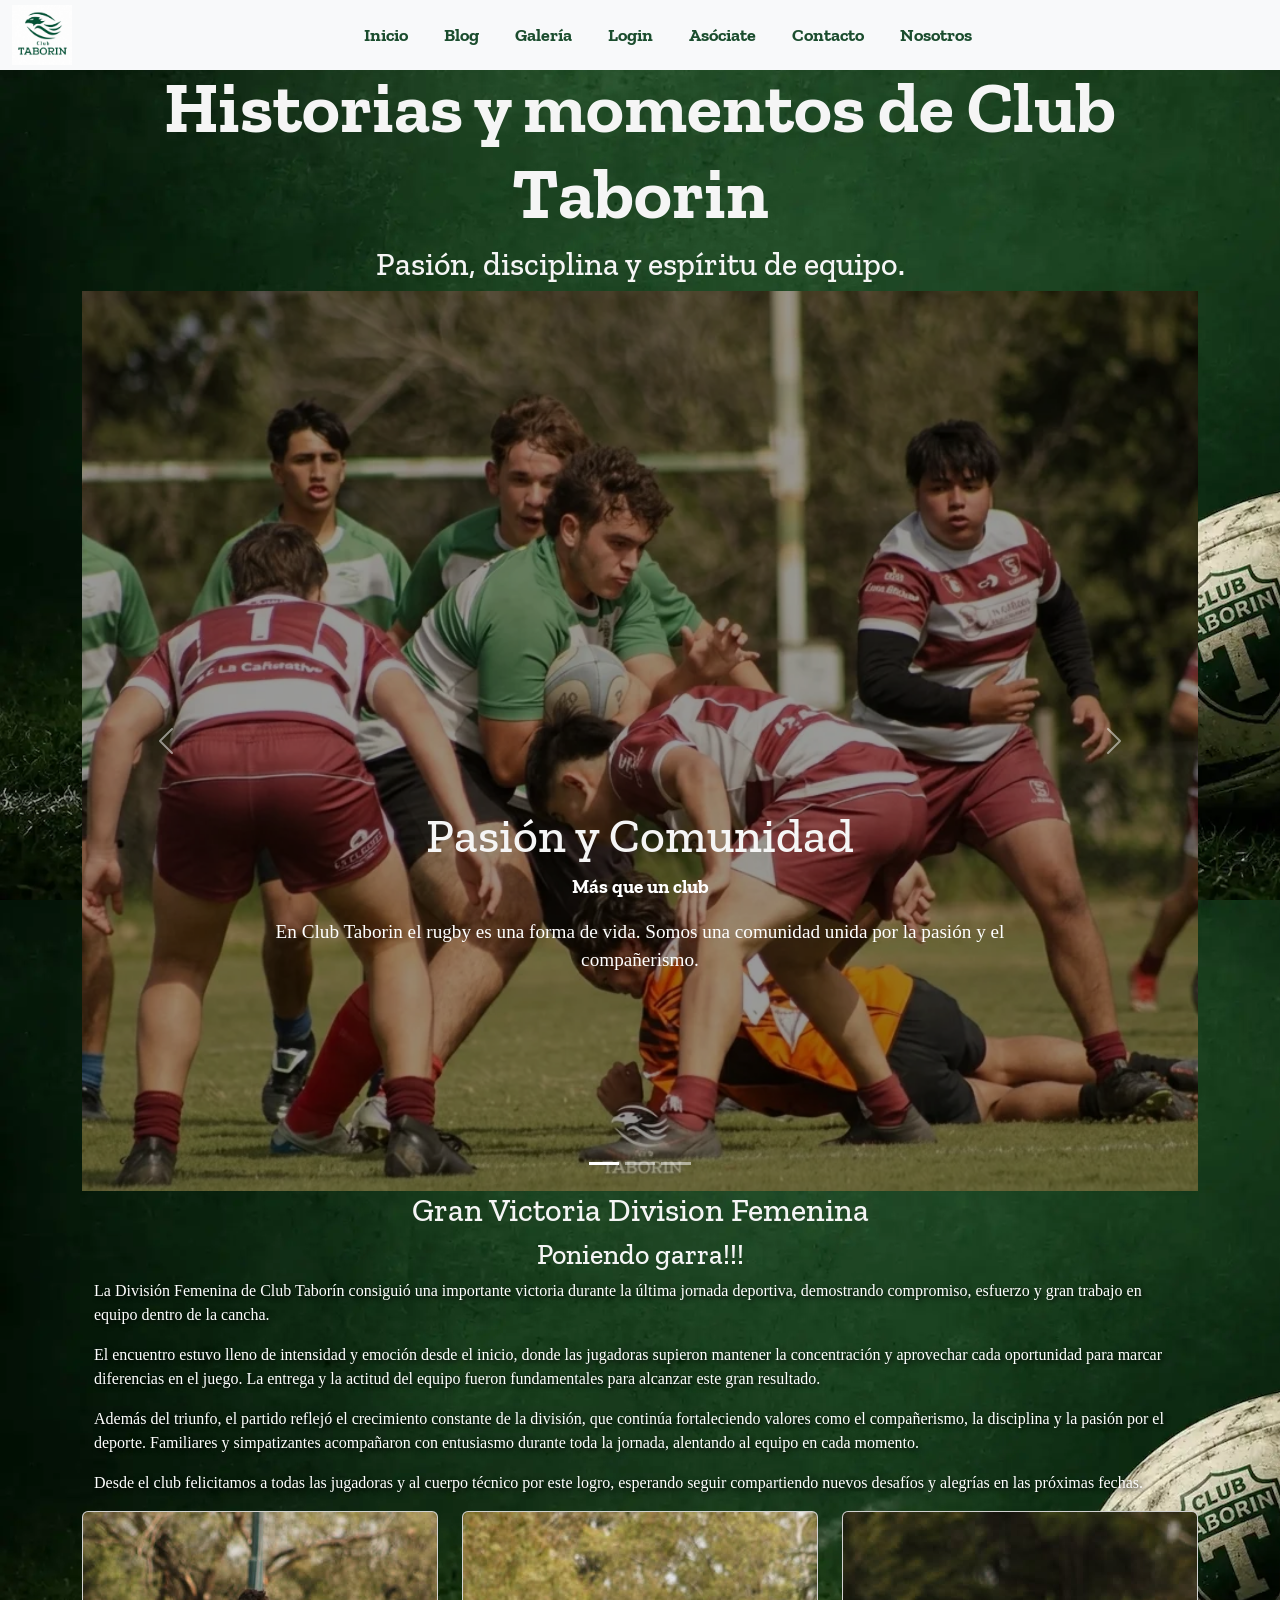
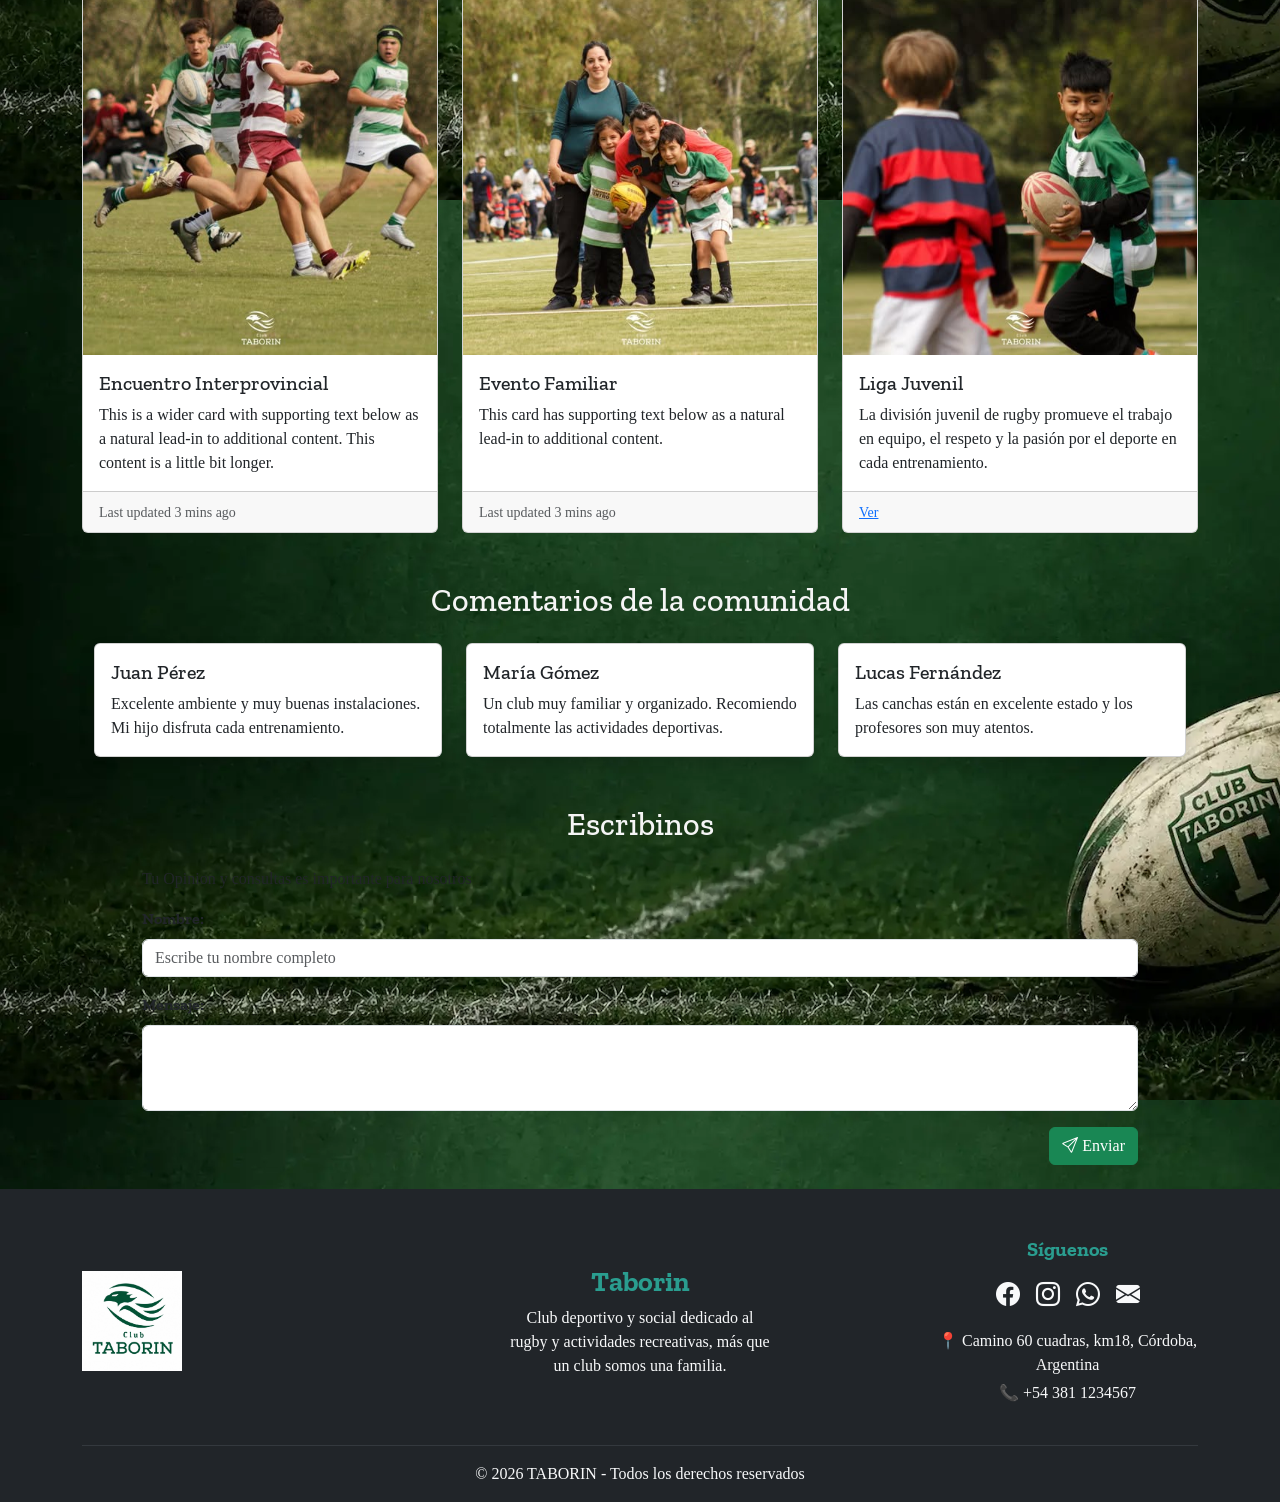
==== commit 9fb9099a: "Se modifico la estructura del blog" ====
--- a/pages/blog.html
+++ b/pages/blog.html
@@ -17,6 +17,9 @@
       integrity="sha384-sRIl4kxILFvY47J16cr9ZwB07vP4J8+LH7qKQnuqkuIAvNWLzeN8tE5YBujZqJLB"
       crossorigin="anonymous"
     />
+    <!--Link de bootstrap para agregar la biblioteca de iconos-->
+    <link rel="stylesheet" href="https://cdn.jsdelivr.net/npm/bootstrap-icons@1.13.1/font/bootstrap-icons.min.css"><link rel="stylesheet" href="../css/global.css" />
+
     <link rel="stylesheet" href="../css/global.css" />
     <link rel="stylesheet" href="../css/navbar.css" />
     <link rel="stylesheet" href="../css/footer.css" />
@@ -170,10 +173,10 @@
       <div class="container">
         <div class="row">
           <div class="col">
-            <h1 class="text-center display-2 fw-bold mt-5"><i class="bi bi-trophy-fill"></i> Bienvenidos a Club Taborin <i class="bi bi-trophy-fill"></i></h1>
-            <p class="text-center lead mt-5">
+            <h1 class="text-center display-2 fw-bold mt-5">Historias y momentos de Club Taborin</h1>
+            <h2 class="text-center">
               Pasión, disciplina y espíritu de equipo.
-            </p>
+            </h2>
           </div>
         </div>
       </div>
@@ -237,64 +240,140 @@
 
       </section>
 
-      <!--Titulo Medio-->
-      <section>
+      <!-- Seccion de Poticia Principal-->
+       <section>
         <div class="container">
         <div class="row">
           <div class="col">
-            <h2 class="text-center">Más que un Club, una Gran Familia</h2>
-            <h2 class="text-center">Nuestro Tercer Tiempo</h2>
+            <h2 class="text-center">Gran Victoria Division Femenina</h2>
+            <h3 class="text-center">Poniendo garra!!!</h3>
+          </div>
+        </div>
+      </div>
+      <article class="noticia-blog container">
+        <p>
+        La División Femenina de Club Taborín consiguió una importante victoria 
+        durante la última jornada deportiva, demostrando compromiso, esfuerzo y 
+        gran trabajo en equipo dentro de la cancha.
+        </p>
+
+        <p>
+        El encuentro estuvo lleno de intensidad y emoción desde el inicio, donde 
+        las jugadoras supieron mantener la concentración y aprovechar cada oportunidad 
+        para marcar diferencias en el juego. La entrega y la actitud del equipo fueron 
+        fundamentales para alcanzar este gran resultado.
+        </p>
+
+        <p>
+        Además del triunfo, el partido reflejó el crecimiento constante de la división, 
+        que continúa fortaleciendo valores como el compañerismo, la disciplina y la pasión 
+        por el deporte. Familiares y simpatizantes acompañaron con entusiasmo durante toda 
+        la jornada, alentando al equipo en cada momento.
+        </p>
+
+        <p>
+        Desde el club felicitamos a todas las jugadoras y al cuerpo técnico por este logro, 
+        esperando seguir compartiendo nuevos desafíos y alegrías en las próximas fechas.
+        </p>
+      </article>
+      </section>
+      <!--Sección para tarjetas de noticias-->
+      <section>
+      <div class="row row-cols-1 row-cols-md-3 g-4">
+        <div class="col">
+          <div class="card h-100">
+            <img src="../assets/juego_en_equipo.jpg" class="card-img-top" alt="...">
+            <div class="card-body">
+              <h5 class="card-title">Encuentro Interprovincial</h5>
+              <p class="card-text">This is a wider card with supporting text below as a natural lead-in to additional content. This content is a little bit longer.</p>
+            </div>
+            <div class="card-footer">
+              <small class="text-body-secondary">Last updated 3 mins ago</small>
+            </div>
+          </div>
+        </div>
+        <div class="col">
+          <div class="card h-100">
+            <img src="../assets/familia2.jpg" class="card-img-top" alt="...">
+            <div class="card-body">
+              <h5 class="card-title">Evento Familiar</h5>
+              <p class="card-text">This card has supporting text below as a natural lead-in to additional content.</p>
+            </div>
+            <div class="card-footer">
+              <small class="text-body-secondary">Last updated 3 mins ago</small>
+            </div>
+          </div>
+        </div>
+        <div class="col">
+          <div class="card h-100">
+            <img src="../assets/niño2.jpg" class="card-img-top" alt="...">
+            <div class="card-body">
+              <h5 class="card-title">Liga Juvenil</h5>
+              <p class="card-text">La división juvenil de rugby promueve el trabajo en equipo, el respeto y la pasión por el deporte en cada entrenamiento.</p>
+            </div>
+            <div class="card-footer">
+              <small class="text-body-secondary"><a href="../pages/error.html">Ver</a></small>
+            </div>
           </div>
         </div>
       </div>
       </section>
-      <!--Sección para tarjetas-->
-      <section>
-
-        <div class="card-group">
-          <div class="card">
-            <img src="/assets/juego_en_equipo.jpg" class="card-img-top" alt="...">
-            <div class="card-body">
-              <h5 class="card-title">Pasión y Comunidad</h5>
-              <p class="card-text"><strong>Más que un Club</strong><br/>En Club Taborin el rugby es una forma de vida. Somo una comunidad unida por la pasión, el crecimiento y el compañerismo.</p>
-            </div>
-            <div class="card-footer">
-              <small class="text-body-secondary">Last updated 3 mins ago</small>
-            </div>
-          </div>
-          <div class="card">
-            <img src="/assets/niño2.jpg" class="card-img-top" alt="...">
-            <div class="card-body">
-              <h5 class="card-title">Formación y Valores</h5>
-              <p class="card-text"><strong>Forjamos Carácter</strong><br/> Cada entrenamiento enseña respeto, disciplina y compromiso, dentro de la cancha y tambien en la vida.</p>
-            </div>
-            <div class="card-footer">
-              <small class="text-body-secondary">Last updated 3 mins ago</small>
-            </div>
-          </div>
-          <div class="card">
-            <img src="/assets/familia2.jpg" class="card-img-top" alt="...">
-            <div class="card-body">
-              <h5 class="card-title">Familia y Equipo</h5>
-              <p class="card-text"><strong>Una gran familia</strong><br/>Creemos en el espíritu de equipo, el apoyo mutuo y la unión que convierte al club en una segunda casa.</p>
-            </div>
-            <div class="card-footer">
-              <small class="text-body-secondary">Last updated 3 mins ago</small>
-            </div>
-          </div>
-        </div>
-        
-
-
+
+
+     
+      <!--Comentarios realizados-->
+      <section class="container my-5">
+        <h2 class="text-center mb-4">Comentarios de la comunidad</h2>
+
+        <div class="row g-4">
+
+          <!-- Comentario 1 -->
+          <div class="col-md-4">
+            <div class="card shadow h-100">
+              <div class="card-body">
+                <h5 class="card-title">Juan Pérez</h5>
+                <p class="card-text">
+                  Excelente ambiente y muy buenas instalaciones. 
+                  Mi hijo disfruta cada entrenamiento.
+                </p>
+              </div>
+            </div>
+          </div>
+
+          <!-- Comentario 2 -->
+          <div class="col-md-4">
+            <div class="card shadow h-100">
+              <div class="card-body">
+                <h5 class="card-title">María Gómez</h5>
+                <p class="card-text">
+                  Un club muy familiar y organizado. 
+                  Recomiendo totalmente las actividades deportivas.
+                </p>
+              </div>
+            </div>
+          </div>
+
+          <!-- Comentario 3 -->
+          <div class="col-md-4">
+            <div class="card shadow h-100">
+              <div class="card-body">
+                <h5 class="card-title">Lucas Fernández</h5>
+                <p class="card-text">
+                  Las canchas están en excelente estado y los profesores son muy atentos.
+                </p>
+              </div>
+            </div>
+          </div>
+
+        </div>
       </section>
-        
       <!--Formulario de consultas-->
       <section id="consultas" class="mx-md-5">
         <div class="container">
           <div class="row">
             <div class="col text-center">
-              <h3><i class="bi bi-chat-dots"></i> Escribinos</h3>
-              <p class="text-start">
+              <h2 class="text-center mb-4"> Escribinos</h2>
+              <p class="text-start ">
                 Tu Opinion y consultas es importante para nosotros
               </p>
             </div>
--- a/css/blog.css
+++ b/css/blog.css
@@ -65,4 +65,9 @@
   #carouselclub .carousel-caption {
     bottom: 10%;
   }
+}
+/*Tipografia y color texto */
+.noticia-blog{
+    color: white;
+    text-shadow: 2px 2px 5px black;
 }
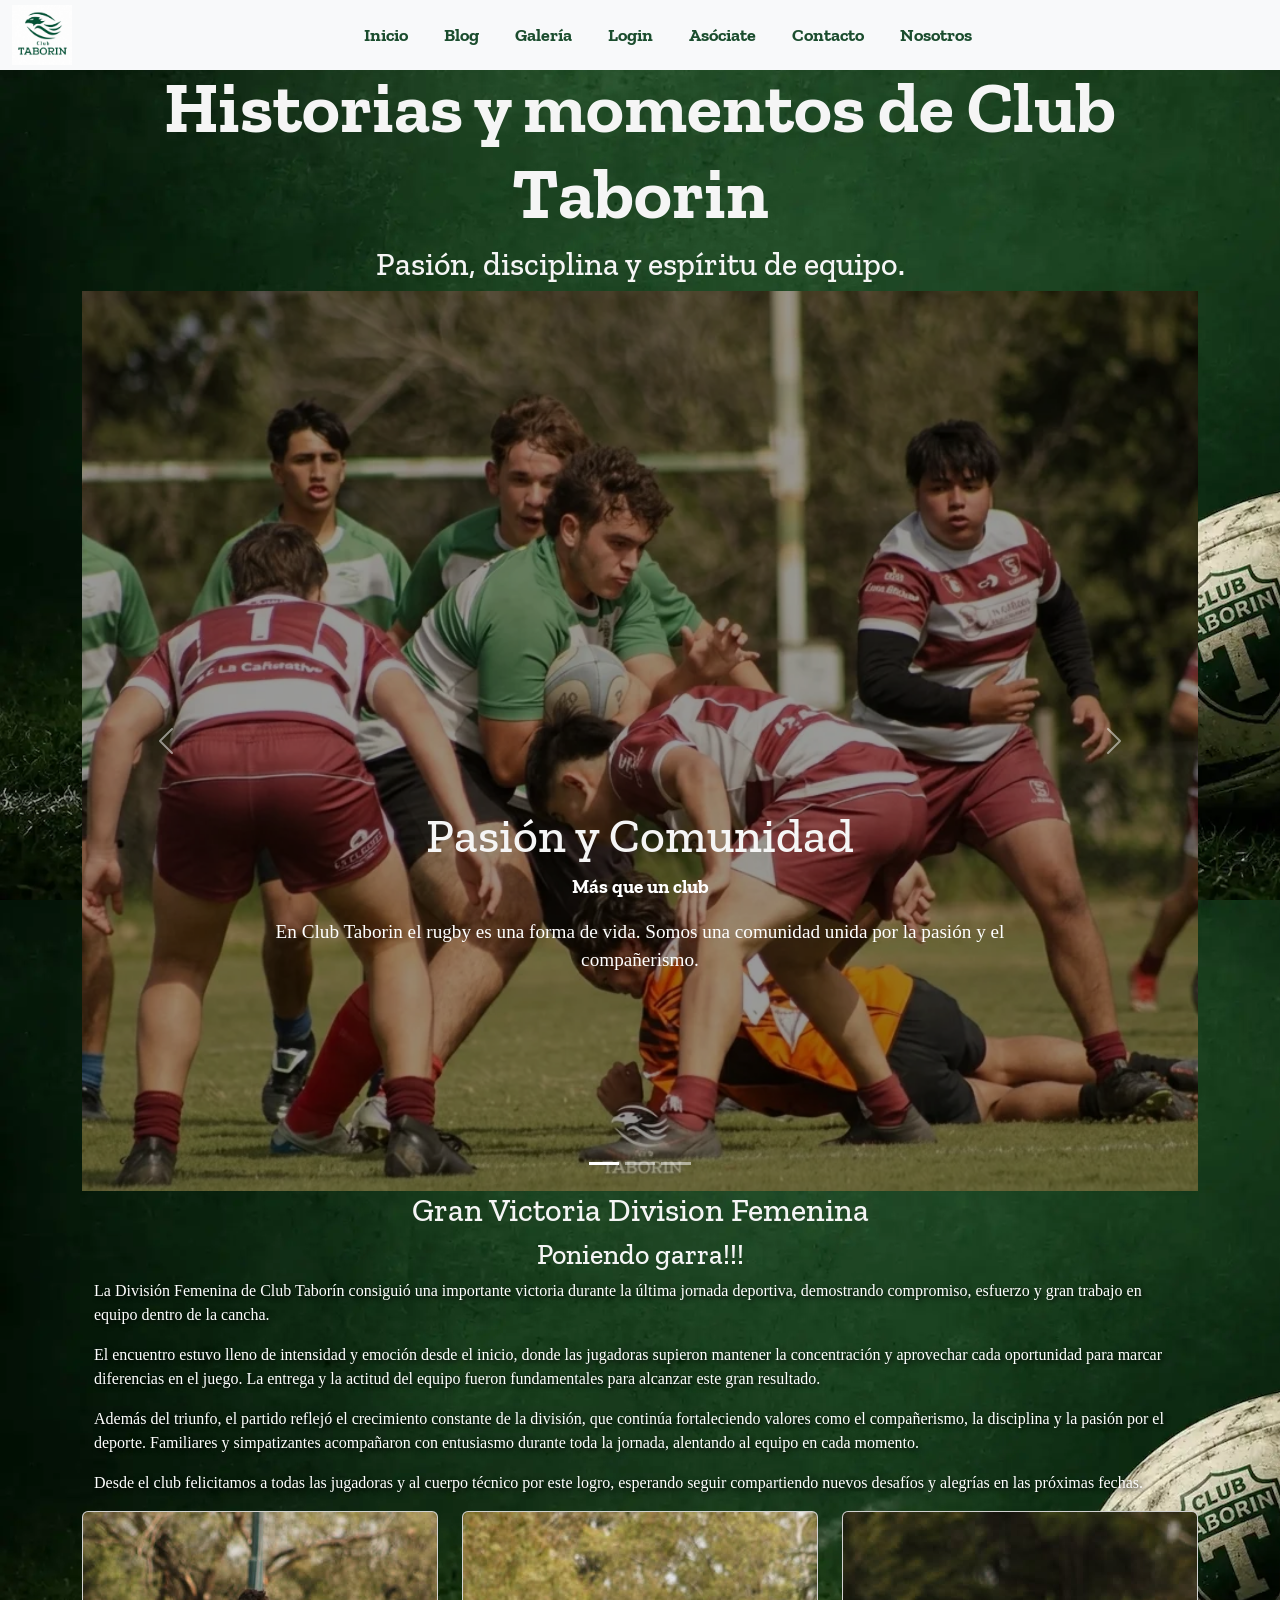
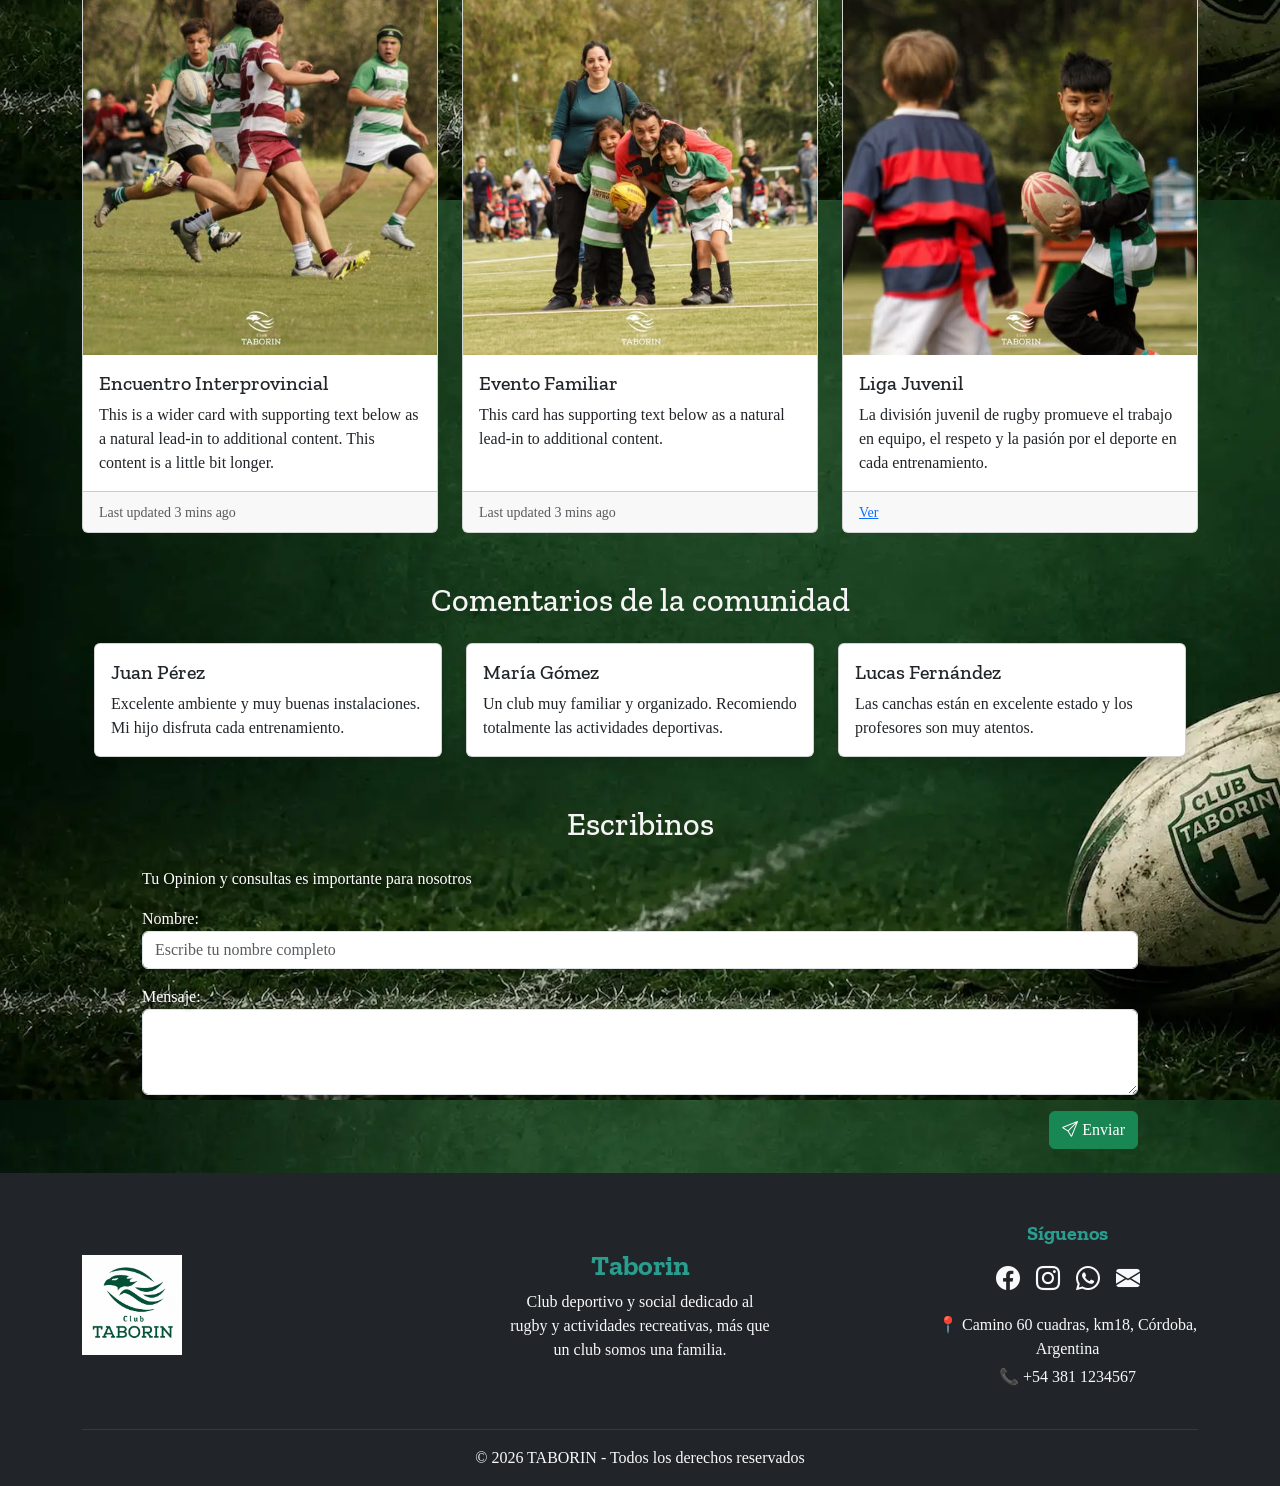
==== commit fd87ba56: "Se arreglaron las propiedades de algunos titulos" ====
--- a/pages/blog.html
+++ b/pages/blog.html
@@ -373,14 +373,14 @@
           <div class="row">
             <div class="col text-center">
               <h2 class="text-center mb-4"> Escribinos</h2>
-              <p class="text-start ">
+              <p class="text-start noticia-blog">
                 Tu Opinion y consultas es importante para nosotros
               </p>
             </div>
           </div>
           <form class="row mb-4">
             <div class="col-12 mb-3">
-              <label for="nombre" class="form-label fw-bold">Nombre:</label>
+              <label for="nombre" class="noticia-blog">Nombre:</label>
               <input 
               type="text" 
               class="form-control" 
@@ -392,7 +392,7 @@
             </div>
             <!--Caja de mensaje-->
             <div class="col-12 mb-3">
-              <label for="mensaje" class="form-label fw-bold">Mensaje:</label>
+              <label for="mensaje" class="noticia-blog">Mensaje:</label>
               <textarea class="form-control" id="mensaje" rows="3" required></textarea>
  
 
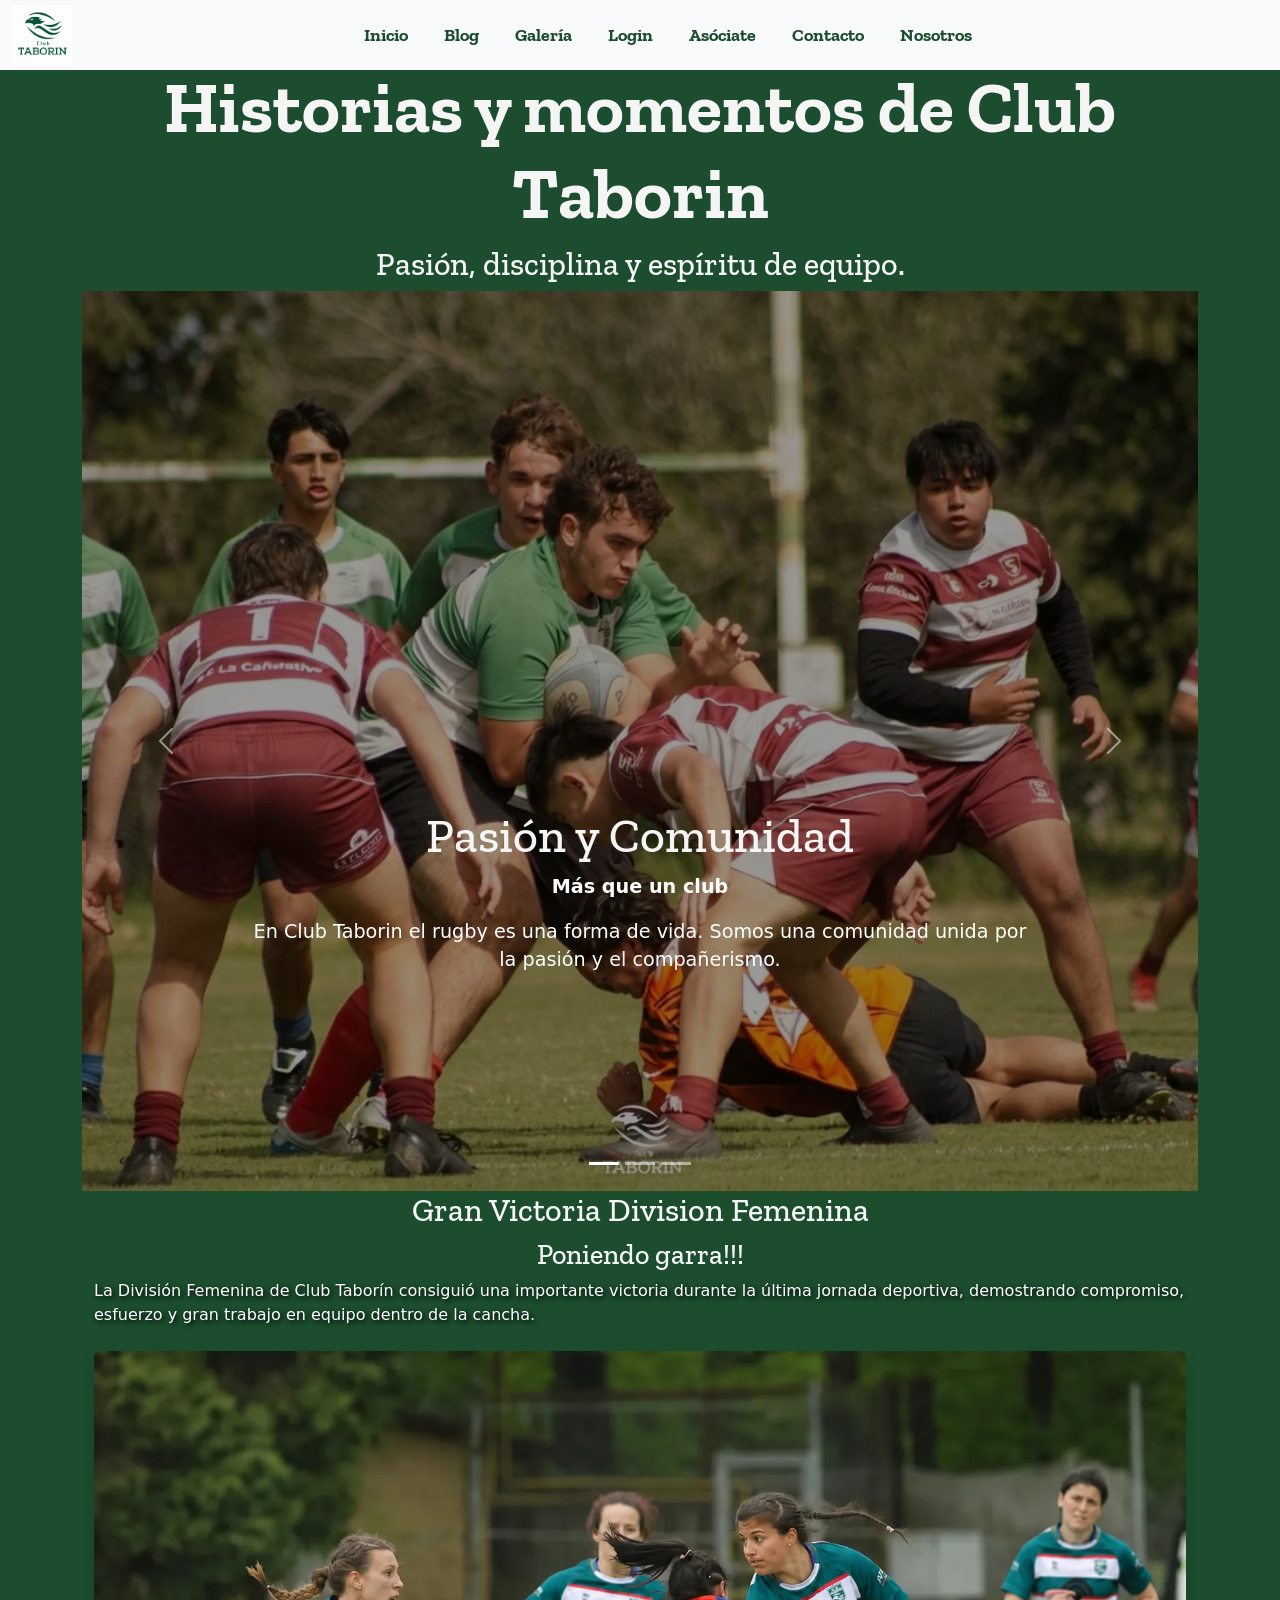
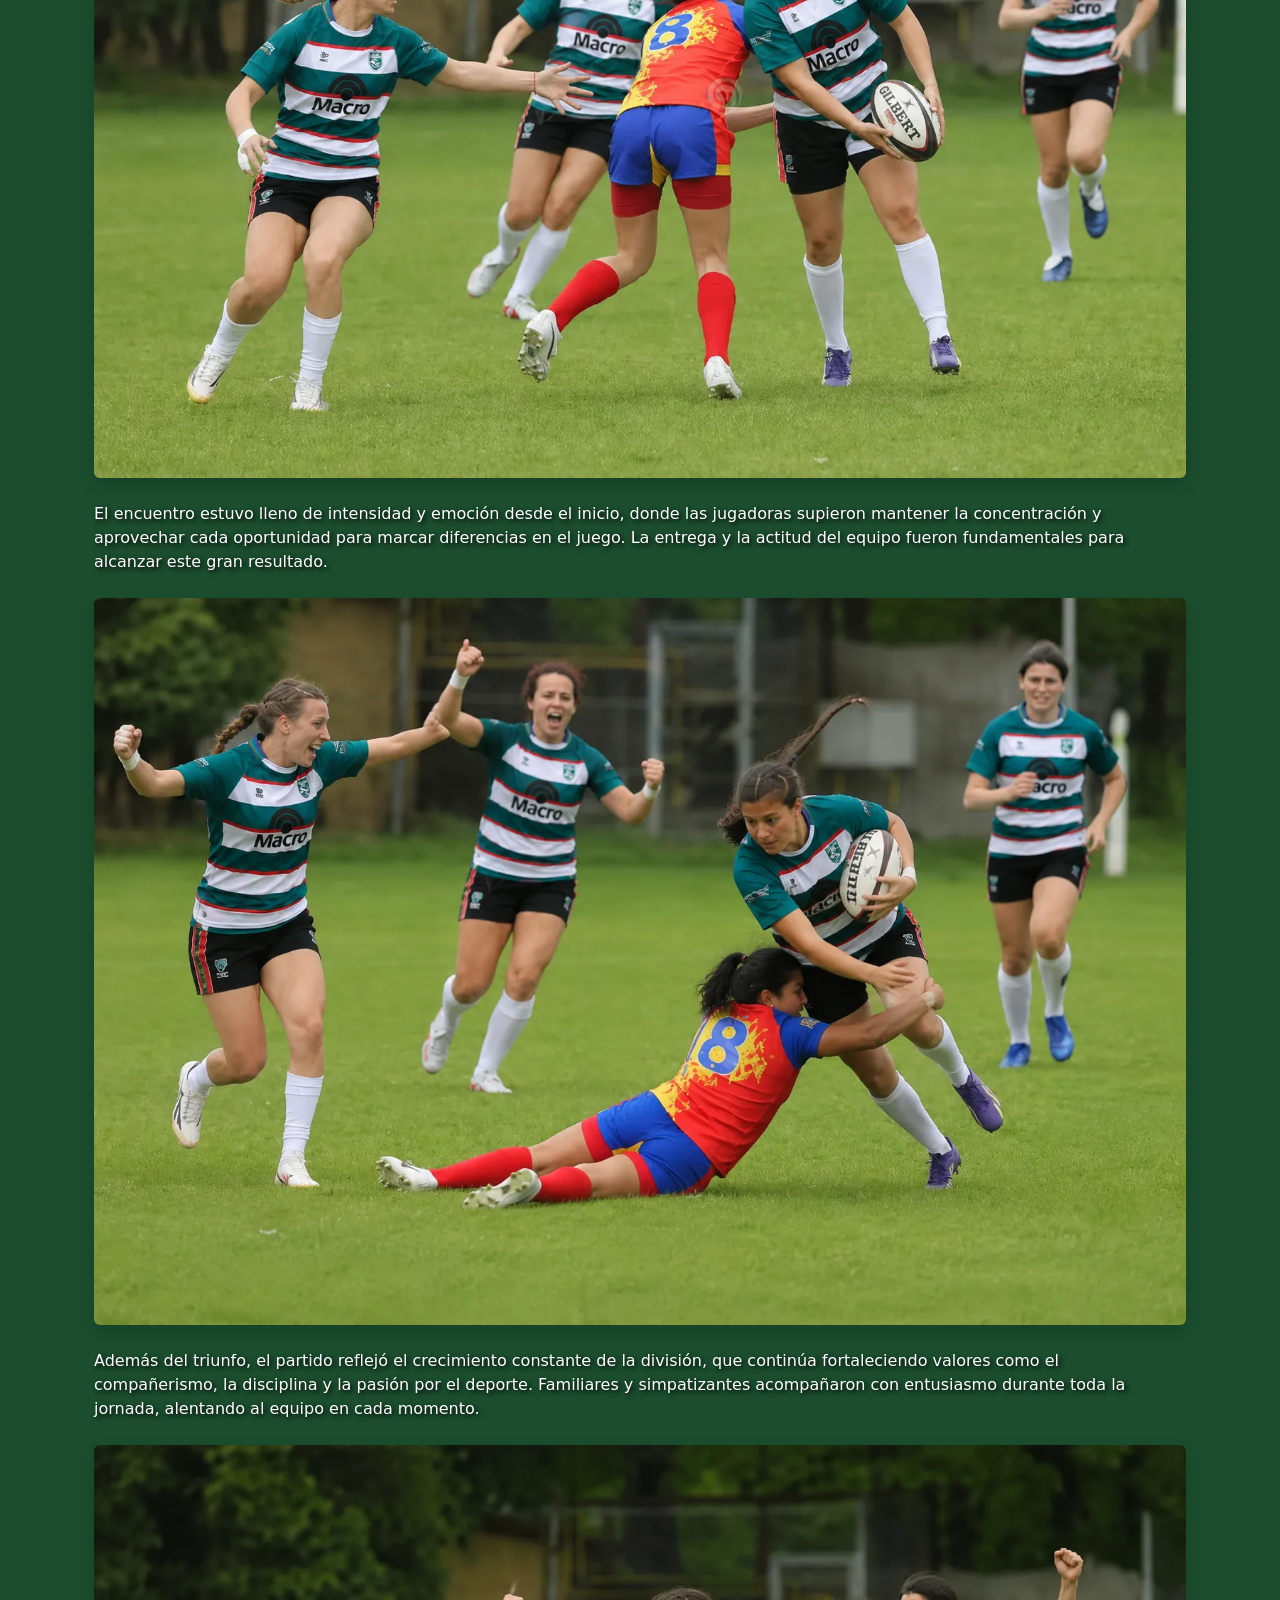
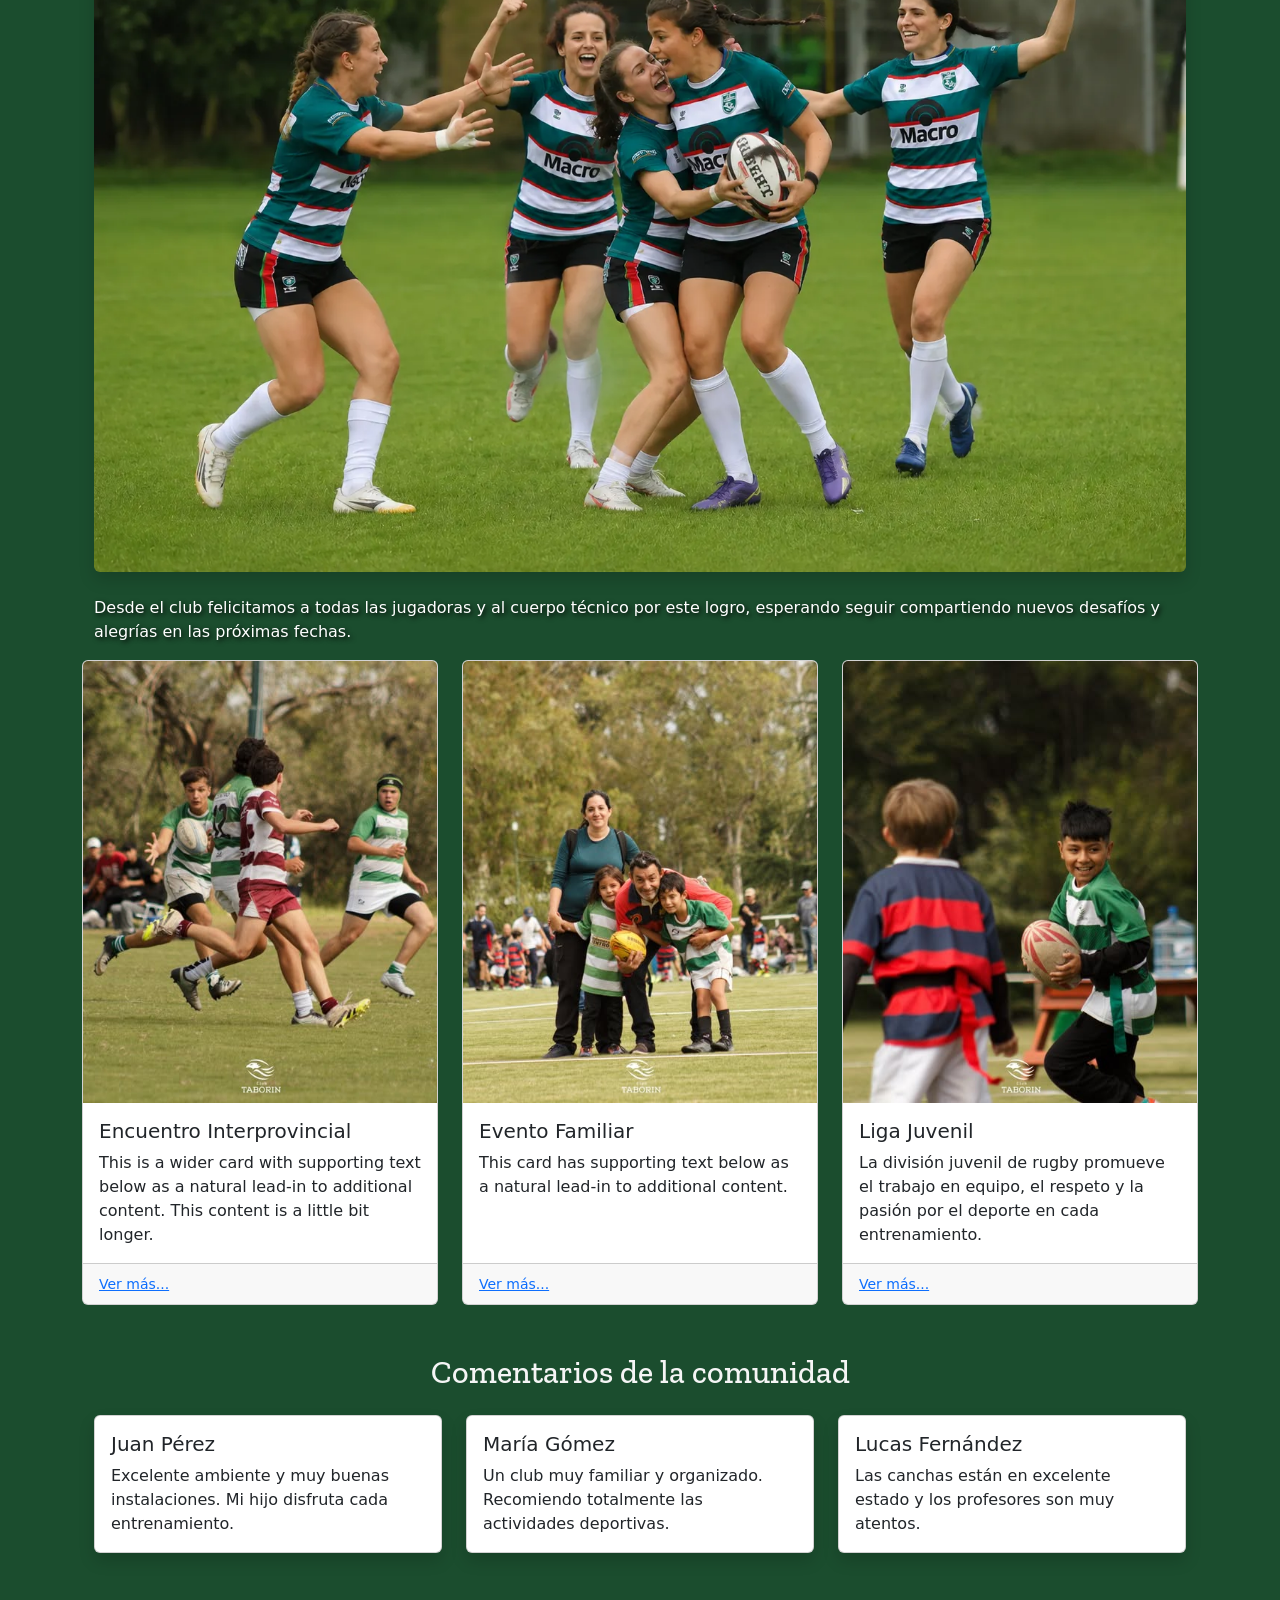
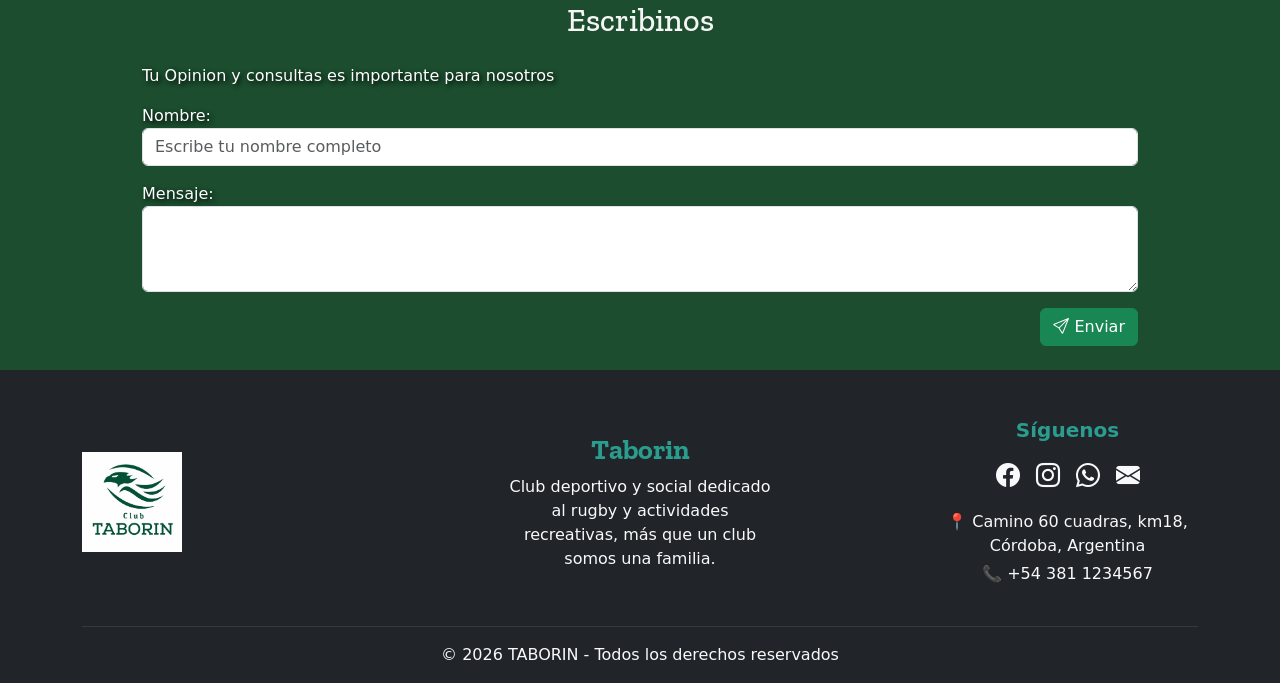
==== commit eed8efbf: "Actualización blog rugby femenino" ====
--- a/pages/blog.html
+++ b/pages/blog.html
@@ -251,68 +251,91 @@
         </div>
       </div>
       <article class="noticia-blog container">
-        <p>
-        La División Femenina de Club Taborín consiguió una importante victoria 
-        durante la última jornada deportiva, demostrando compromiso, esfuerzo y 
-        gran trabajo en equipo dentro de la cancha.
-        </p>
-
-        <p>
-        El encuentro estuvo lleno de intensidad y emoción desde el inicio, donde 
-        las jugadoras supieron mantener la concentración y aprovechar cada oportunidad 
-        para marcar diferencias en el juego. La entrega y la actitud del equipo fueron 
-        fundamentales para alcanzar este gran resultado.
-        </p>
-
-        <p>
-        Además del triunfo, el partido reflejó el crecimiento constante de la división, 
-        que continúa fortaleciendo valores como el compañerismo, la disciplina y la pasión 
-        por el deporte. Familiares y simpatizantes acompañaron con entusiasmo durante toda 
-        la jornada, alentando al equipo en cada momento.
-        </p>
-
-        <p>
-        Desde el club felicitamos a todas las jugadoras y al cuerpo técnico por este logro, 
-        esperando seguir compartiendo nuevos desafíos y alegrías en las próximas fechas.
-        </p>
+
+          <p>
+            La División Femenina de Club Taborín consiguió una importante victoria 
+            durante la última jornada deportiva, demostrando compromiso, esfuerzo y 
+            gran trabajo en equipo dentro de la cancha.
+          </p>
+
+          <!-- Imagen 1 -->
+          <div class="text-center my-4">
+            <img src="../assets/Equipo_femenino_CT.webp" 
+                class="img-fluid rounded shadow" 
+                alt="Equipo femenino Club Taborín">
+          </div>
+
+          <p>
+            El encuentro estuvo lleno de intensidad y emoción desde el inicio, donde 
+            las jugadoras supieron mantener la concentración y aprovechar cada oportunidad 
+            para marcar diferencias en el juego. La entrega y la actitud del equipo fueron 
+            fundamentales para alcanzar este gran resultado.
+          </p>
+
+          <!-- Imagen 2 -->
+          <div class="text-center my-4">
+            <img src="../assets/partido_division_femenina.webp" 
+                class="img-fluid rounded shadow" 
+                alt="Partido división femenina">
+          </div>
+
+          <p>
+            Además del triunfo, el partido reflejó el crecimiento constante de la división, 
+            que continúa fortaleciendo valores como el compañerismo, la disciplina y la pasión 
+            por el deporte. Familiares y simpatizantes acompañaron con entusiasmo durante toda 
+            la jornada, alentando al equipo en cada momento.
+          </p>
+
+          <!-- Imagen 3 -->
+          <div class="text-center my-4">
+            <img src="../assets/celebracion_equipo.webp" 
+                class="img-fluid rounded shadow" 
+                alt="Celebración del equipo">
+          </div>
+
+          <p>
+            Desde el club felicitamos a todas las jugadoras y al cuerpo técnico por este logro, 
+            esperando seguir compartiendo nuevos desafíos y alegrías en las próximas fechas.
+          </p>
+
       </article>
       </section>
       <!--Sección para tarjetas de noticias-->
       <section>
       <div class="row row-cols-1 row-cols-md-3 g-4">
         <div class="col">
-          <div class="card h-100">
-            <img src="../assets/juego_en_equipo.jpg" class="card-img-top" alt="...">
+          <div class="card h-100" id="Encuentro_interprovincial-card">
+            <img src="../assets/juego_en_equipo.jpg" class="card-img-top" alt="Jugada en equipo">
             <div class="card-body">
               <h5 class="card-title">Encuentro Interprovincial</h5>
               <p class="card-text">This is a wider card with supporting text below as a natural lead-in to additional content. This content is a little bit longer.</p>
             </div>
             <div class="card-footer">
-              <small class="text-body-secondary">Last updated 3 mins ago</small>
+              <small class="text-body-secondary"><a href="../pages/error.html">Ver más...</a></small>
             </div>
           </div>
         </div>
         <div class="col">
-          <div class="card h-100">
-            <img src="../assets/familia2.jpg" class="card-img-top" alt="...">
+          <div class="card h-100" id="Evento_familiar-card">
+            <img src="../assets/familia2.jpg" class="card-img-top" alt="Familia abrazada">
             <div class="card-body">
               <h5 class="card-title">Evento Familiar</h5>
               <p class="card-text">This card has supporting text below as a natural lead-in to additional content.</p>
             </div>
             <div class="card-footer">
-              <small class="text-body-secondary">Last updated 3 mins ago</small>
+              <small class="text-body-secondary"><a href="../pages/error.html">Ver más...</a></small>
             </div>
           </div>
         </div>
         <div class="col">
-          <div class="card h-100">
-            <img src="../assets/niño2.jpg" class="card-img-top" alt="...">
+          <div class="card h-100" id="liga_juvenil-card">
+            <img src="../assets/niño2.jpg" class="card-img-top" alt="Niño Jugando">
             <div class="card-body">
               <h5 class="card-title">Liga Juvenil</h5>
               <p class="card-text">La división juvenil de rugby promueve el trabajo en equipo, el respeto y la pasión por el deporte en cada entrenamiento.</p>
             </div>
             <div class="card-footer">
-              <small class="text-body-secondary"><a href="../pages/error.html">Ver</a></small>
+              <small class="text-body-secondary"><a href="../pages/error.html">Ver más...</a></small>
             </div>
           </div>
         </div>
--- a/css/global.css
+++ b/css/global.css
@@ -10,9 +10,7 @@
   box-sizing: border-box;
 }
 body {
-  background-image: url(../assets/fondo-error.webp);
-  background-size: cover;
-  font-family: var(--fuente-club);
+  background-color: var(--color-principal);
 }
 h1,
 h2,
@@ -20,6 +18,3 @@
   font-family: var(--fuente-club);
   color: var(--color-secundario);
 }
-h1 {
-  font-size: 3rem;
-}
--- a/css/global.css
+++ b/css/global.css
@@ -10,9 +10,7 @@
   box-sizing: border-box;
 }
 body {
-  background-image: url(../assets/fondo-error.webp);
-  background-size: cover;
-  font-family: var(--fuente-club);
+  background-color: var(--color-principal);
 }
 h1,
 h2,
@@ -20,6 +18,3 @@
   font-family: var(--fuente-club);
   color: var(--color-secundario);
 }
-h1 {
-  font-size: 3rem;
-}
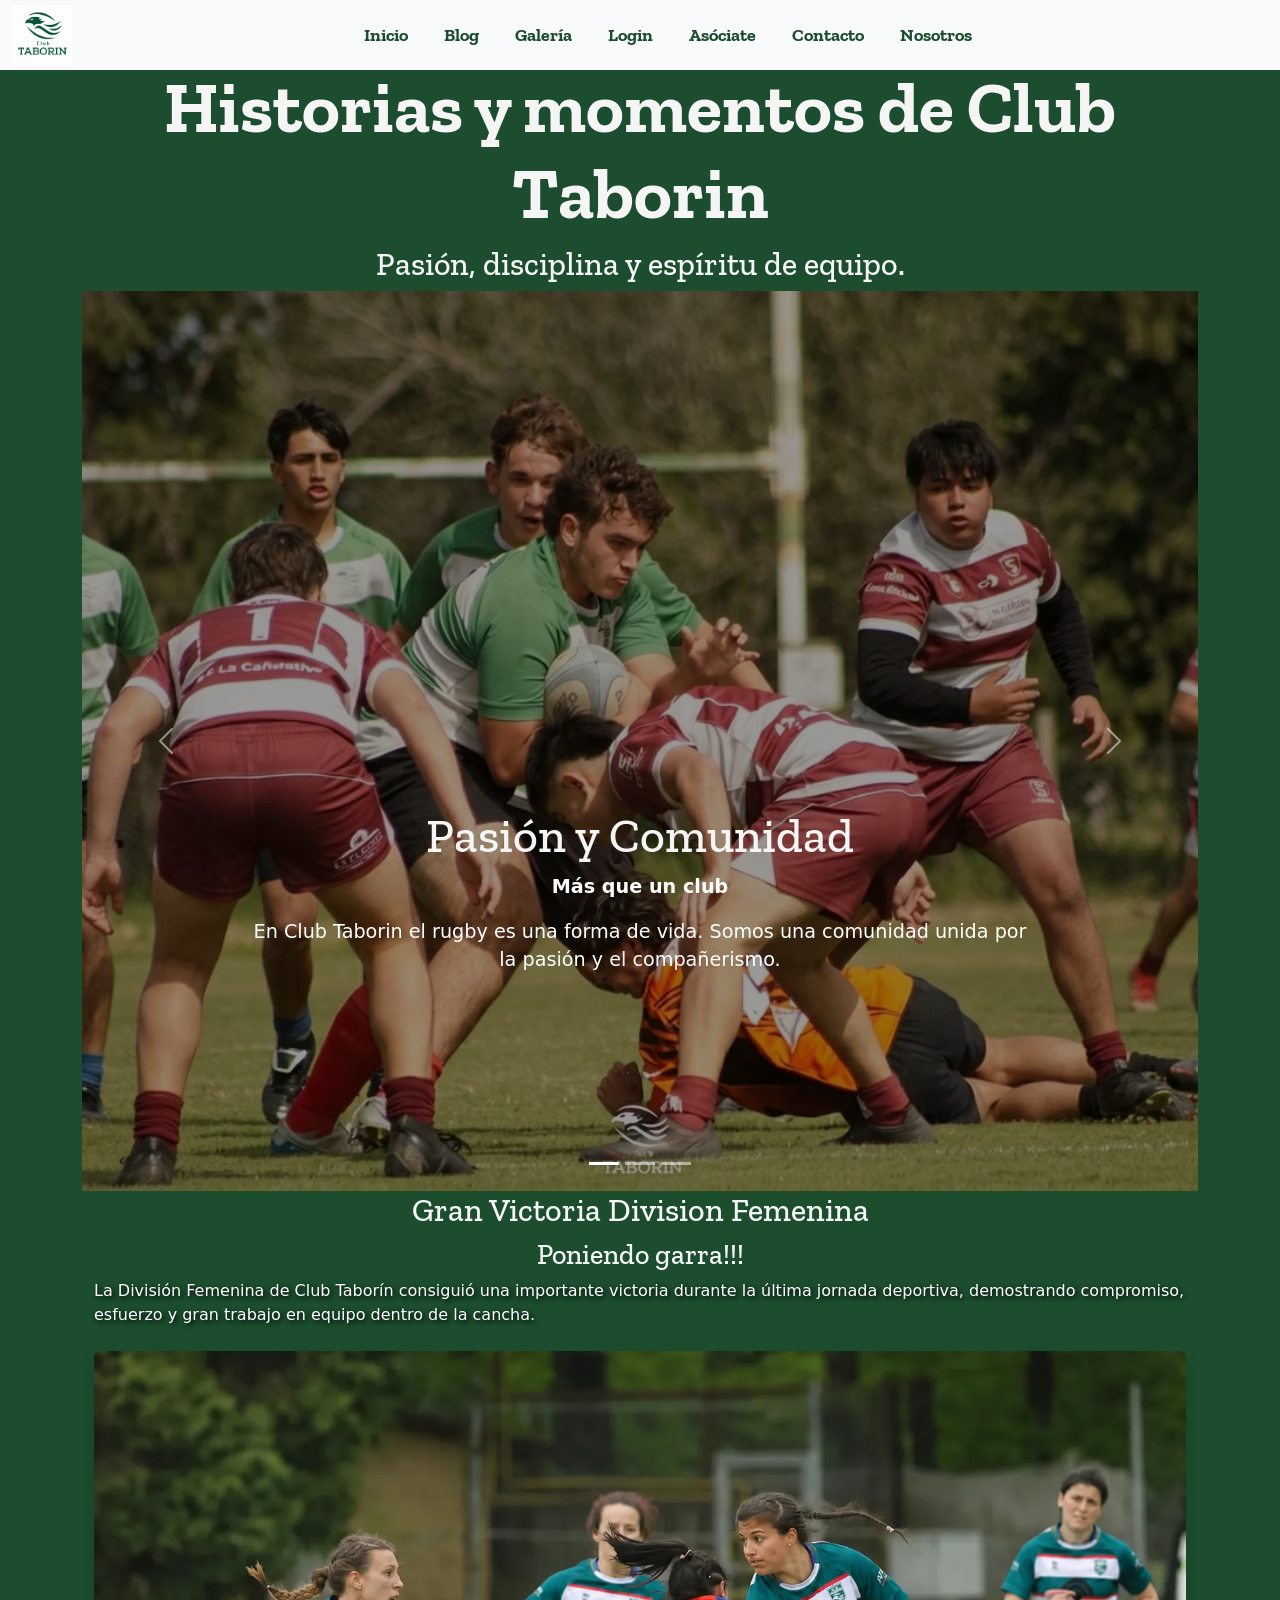
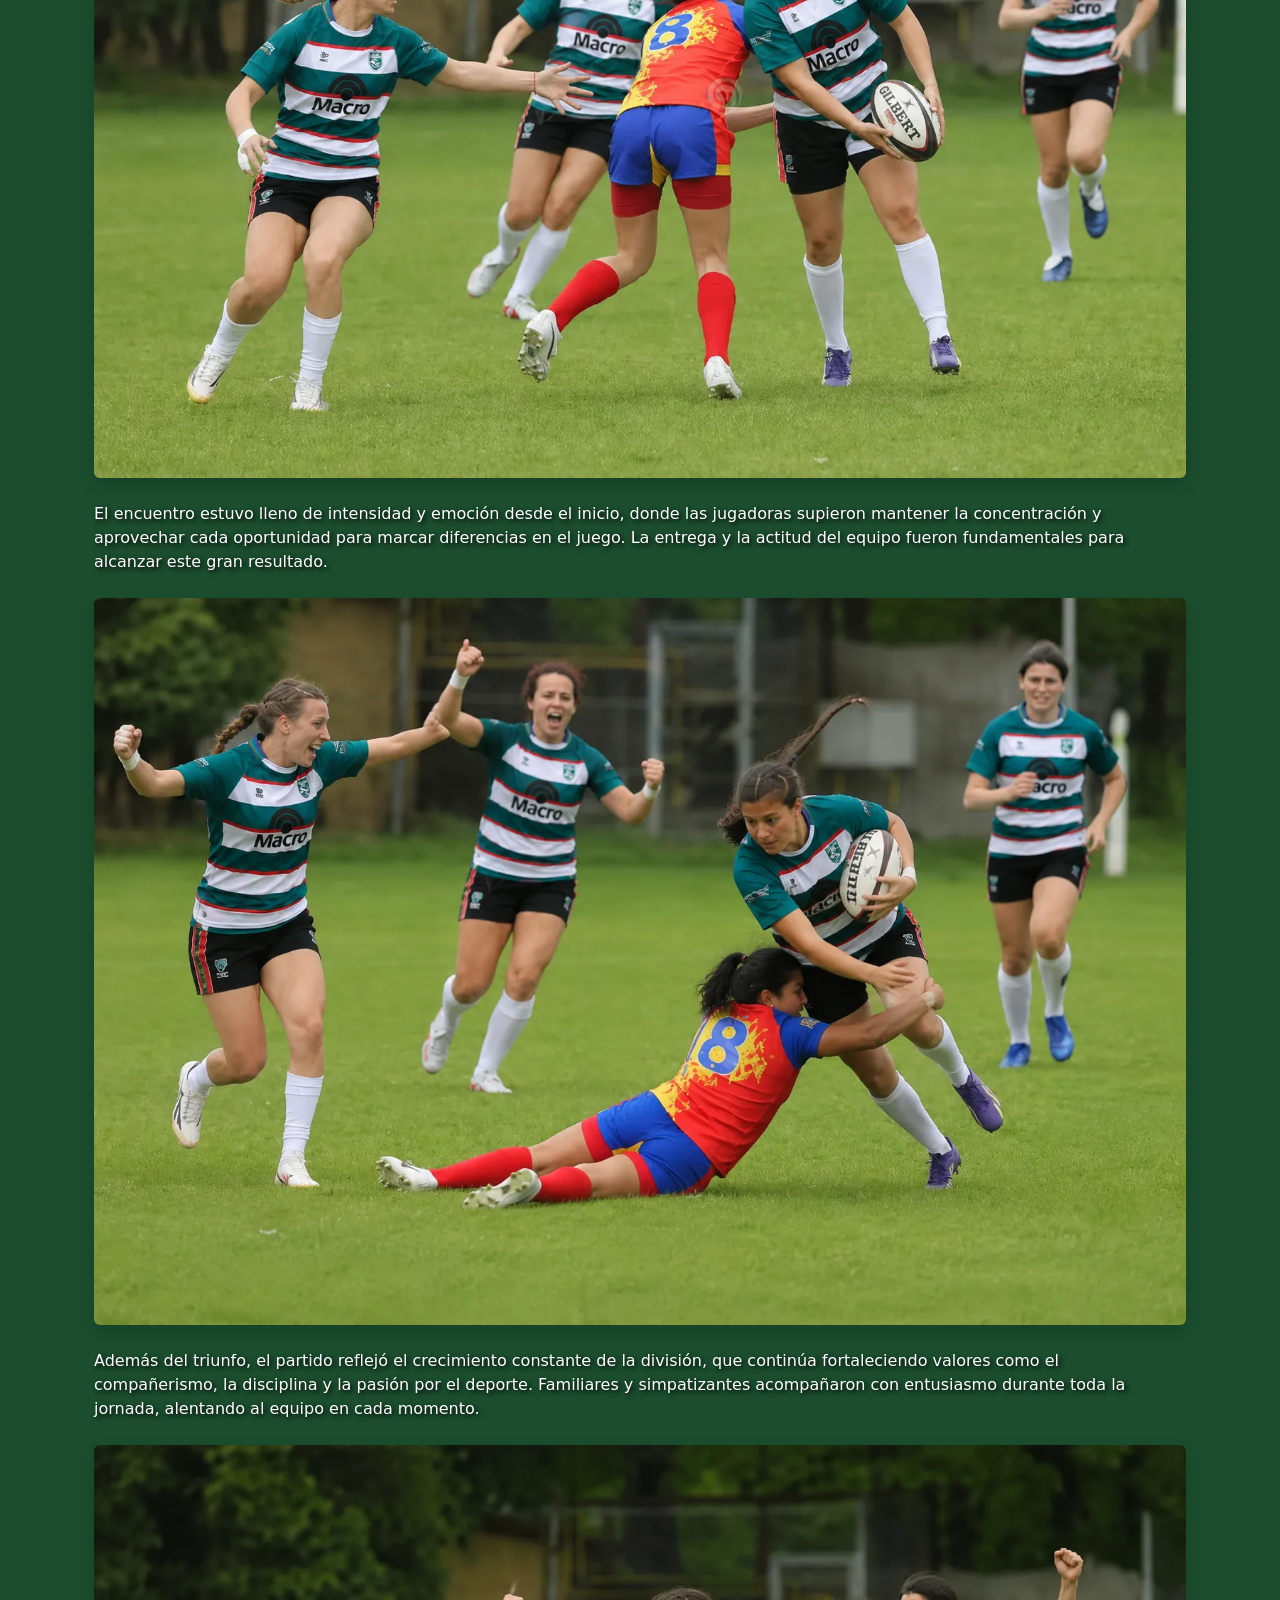
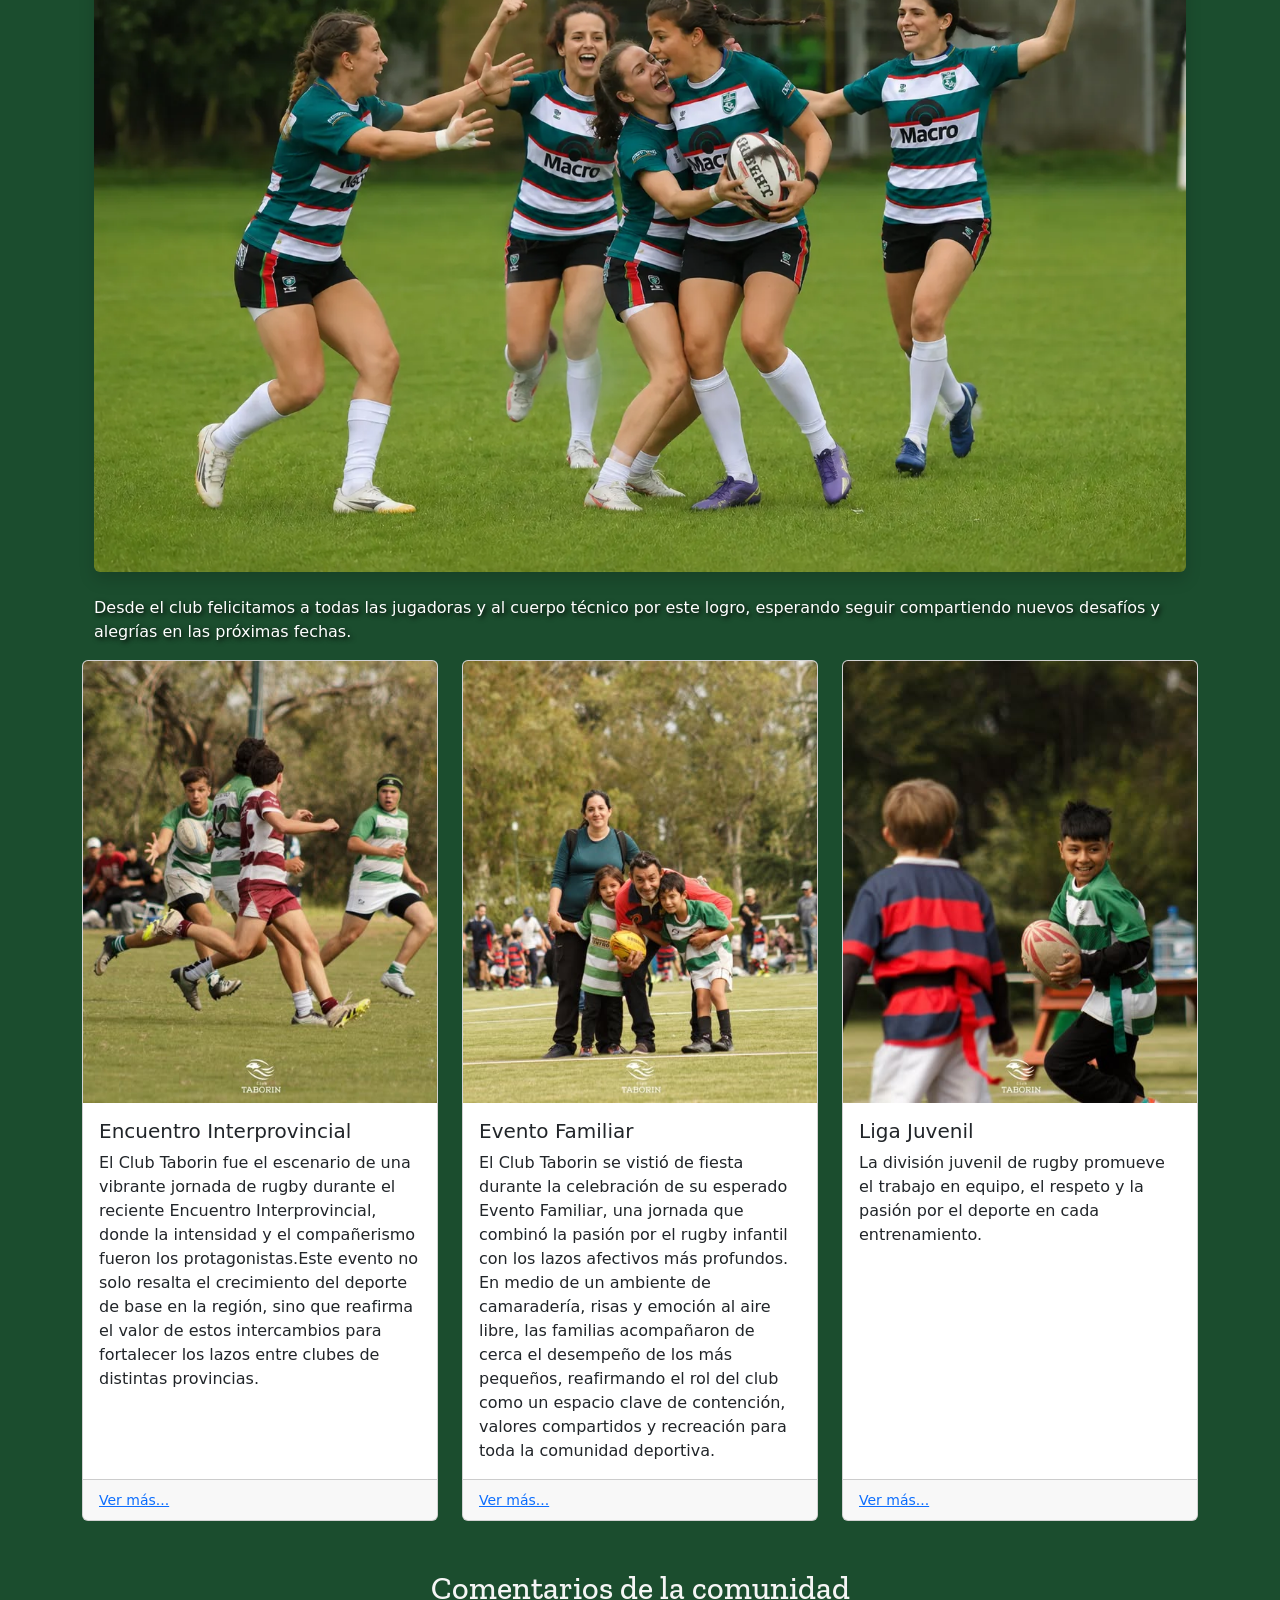
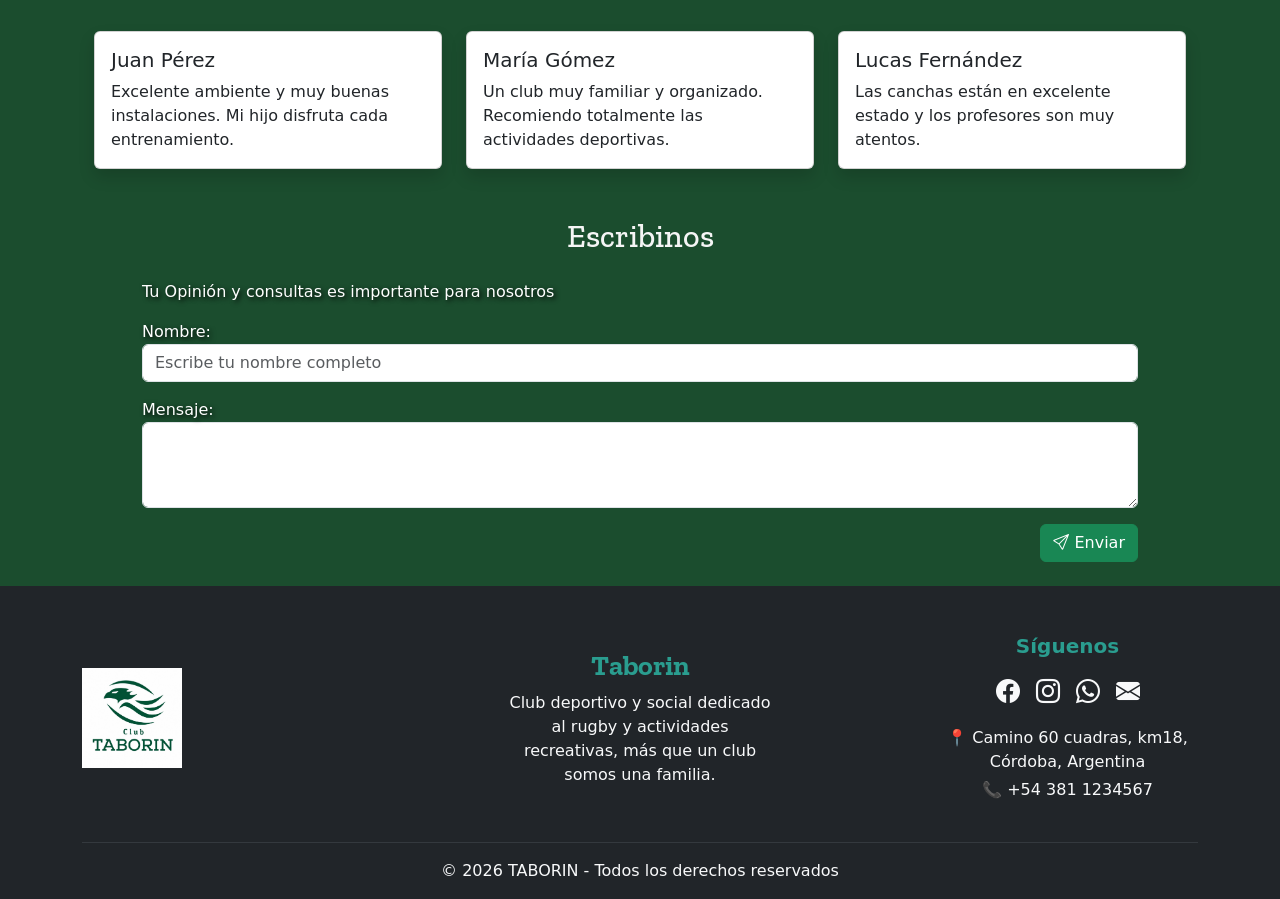
==== commit acd59b4b: "se arreglan enlaces entre index y blog" ====
--- a/pages/blog.html
+++ b/pages/blog.html
@@ -18,7 +18,11 @@
       crossorigin="anonymous"
     />
     <!--Link de bootstrap para agregar la biblioteca de iconos-->
-    <link rel="stylesheet" href="https://cdn.jsdelivr.net/npm/bootstrap-icons@1.13.1/font/bootstrap-icons.min.css"><link rel="stylesheet" href="../css/global.css" />
+    <link
+      rel="stylesheet"
+      href="https://cdn.jsdelivr.net/npm/bootstrap-icons@1.13.1/font/bootstrap-icons.min.css"
+    />
+    <link rel="stylesheet" href="../css/global.css" />
 
     <link rel="stylesheet" href="../css/global.css" />
     <link rel="stylesheet" href="../css/navbar.css" />
@@ -173,7 +177,9 @@
       <div class="container">
         <div class="row">
           <div class="col">
-            <h1 class="text-center display-2 fw-bold mt-5">Historias y momentos de Club Taborin</h1>
+            <h1 class="text-center display-2 fw-bold mt-5">
+              Historias y momentos de Club Taborin
+            </h1>
             <h2 class="text-center">
               Pasión, disciplina y espíritu de equipo.
             </h2>
@@ -182,182 +188,273 @@
       </div>
       <!--Carousel-->
       <section id="hero">
-
-        <div id="carouselclub" 
-        class="carousel slide carousel-fade" 
-        data-bs-ride="carousel" 
-        data-bs-interval="5000" 
-        data-bs-pause="false"
+        <div
+          id="carouselclub"
+          class="carousel slide carousel-fade"
+          data-bs-ride="carousel"
+          data-bs-interval="5000"
+          data-bs-pause="false"
         >
-        <!-- Botones -->
-         <div class="carousel-indicators">
-          <button type="button" data-bs-target="#carouselclub" data-bs-slide-to="0" class="active" aria-current="true" aria-label="Slide 1"></button>
-          <button type="button" data-bs-target="#carouselclub" data-bs-slide-to="1" aria-label="Slide 2"></button>
-          <button type="button" data-bs-target="#carouselclub" data-bs-slide-to="2" aria-label="Slide 3"></button>
-        </div>
-        <!--------------------->
+          <!-- Botones -->
+          <div class="carousel-indicators">
+            <button
+              type="button"
+              data-bs-target="#carouselclub"
+              data-bs-slide-to="0"
+              class="active"
+              aria-current="true"
+              aria-label="Slide 1"
+            ></button>
+            <button
+              type="button"
+              data-bs-target="#carouselclub"
+              data-bs-slide-to="1"
+              aria-label="Slide 2"
+            ></button>
+            <button
+              type="button"
+              data-bs-target="#carouselclub"
+              data-bs-slide-to="2"
+              aria-label="Slide 3"
+            ></button>
+          </div>
+          <!--------------------->
           <div class="carousel-inner">
             <div class="carousel-item active">
-              <img src="../assets/jugada.webp" class="d-block w-100" alt="familia">
+              <img
+                src="../assets/jugada.webp"
+                class="d-block w-100"
+                alt="familia"
+              />
               <!--Pie de foto-->
               <div class="carousel-caption d-none d-md-block">
                 <h3>Pasión y Comunidad</h3>
                 <p><strong>Más que un club</strong></p>
-                <p>En Club Taborin el rugby es una forma de vida. Somos una comunidad unida por la pasión y el compañerismo.</p>
+                <p>
+                  En Club Taborin el rugby es una forma de vida. Somos una
+                  comunidad unida por la pasión y el compañerismo.
+                </p>
               </div>
               <!---->
             </div>
             <div class="carousel-item">
-              <img src="../assets/niño.webp" class="d-block w-100" alt="jugada">
+              <img
+                src="../assets/niño.webp"
+                class="d-block w-100"
+                alt="jugada"
+              />
               <!--Pie de foto-->
               <div class="carousel-caption d-none d-md-block">
                 <h3>Formación y Valores</h3>
                 <p><strong>Forjamos Carácter</strong></p>
-                <p>Cada entrenamiento enseña respeto, disciplina y compromiso, dentro de la cancha y tambien en la vida.</p>
+                <p>
+                  Cada entrenamiento enseña respeto, disciplina y compromiso,
+                  dentro de la cancha y tambien en la vida.
+                </p>
               </div>
               <!---->
             </div>
             <div class="carousel-item">
-              <img src="../assets/familia.webp" class="d-block w-100" alt="niño">
+              <img
+                src="../assets/familia.webp"
+                class="d-block w-100"
+                alt="niño"
+              />
               <!--Pie de foto-->
               <div class="carousel-caption d-none d-md-block">
                 <h3>Familia y Equipo</h3>
                 <p><strong>Una Gran Familia</strong></p>
-                <p>Creemos en el espiritu de equipo, el apoyo mutuo y la unión que convierte al club en una segunda casa.</p>
+                <p>
+                  Creemos en el espiritu de equipo, el apoyo mutuo y la unión
+                  que convierte al club en una segunda casa.
+                </p>
               </div>
               <!---->
             </div>
           </div>
-          <button class="carousel-control-prev" type="button" data-bs-target="#carouselclub" data-bs-slide="prev">
+          <button
+            class="carousel-control-prev"
+            type="button"
+            data-bs-target="#carouselclub"
+            data-bs-slide="prev"
+          >
             <span class="carousel-control-prev-icon" aria-hidden="true"></span>
-            <span class="visually-hidden">Previous</span>
+            <span class="visually-hidden">Anterior</span>
           </button>
-          <button class="carousel-control-next" type="button" data-bs-target="#carouselclub" data-bs-slide="next">
+          <button
+            class="carousel-control-next"
+            type="button"
+            data-bs-target="#carouselclub"
+            data-bs-slide="next"
+          >
             <span class="carousel-control-next-icon" aria-hidden="true"></span>
-            <span class="visually-hidden">Next</span>
+            <span class="visually-hidden">Siguiente</span>
           </button>
         </div>
-
       </section>
 
       <!-- Seccion de Poticia Principal-->
-       <section>
+      <section>
         <div class="container">
-        <div class="row">
-          <div class="col">
-            <h2 class="text-center">Gran Victoria Division Femenina</h2>
-            <h3 class="text-center">Poniendo garra!!!</h3>
-          </div>
-        </div>
-      </div>
-      <article class="noticia-blog container">
-
+          <div class="row">
+            <div class="col">
+              <h2 class="text-center" id="noticia-principal">
+                Gran Victoria Division Femenina
+              </h2>
+              <h3 class="text-center">Poniendo garra!!!</h3>
+            </div>
+          </div>
+        </div>
+        <article class="noticia-blog container">
           <p>
-            La División Femenina de Club Taborín consiguió una importante victoria 
-            durante la última jornada deportiva, demostrando compromiso, esfuerzo y 
-            gran trabajo en equipo dentro de la cancha.
+            La División Femenina de Club Taborín consiguió una importante
+            victoria durante la última jornada deportiva, demostrando
+            compromiso, esfuerzo y gran trabajo en equipo dentro de la cancha.
           </p>
 
           <!-- Imagen 1 -->
           <div class="text-center my-4">
-            <img src="../assets/Equipo_femenino_CT.webp" 
-                class="img-fluid rounded shadow" 
-                alt="Equipo femenino Club Taborín">
+            <img
+              src="../assets/Equipo_femenino_CT.webp"
+              class="img-fluid rounded shadow"
+              alt="Equipo femenino Club Taborín"
+            />
           </div>
 
           <p>
-            El encuentro estuvo lleno de intensidad y emoción desde el inicio, donde 
-            las jugadoras supieron mantener la concentración y aprovechar cada oportunidad 
-            para marcar diferencias en el juego. La entrega y la actitud del equipo fueron 
-            fundamentales para alcanzar este gran resultado.
+            El encuentro estuvo lleno de intensidad y emoción desde el inicio,
+            donde las jugadoras supieron mantener la concentración y aprovechar
+            cada oportunidad para marcar diferencias en el juego. La entrega y
+            la actitud del equipo fueron fundamentales para alcanzar este gran
+            resultado.
           </p>
 
           <!-- Imagen 2 -->
           <div class="text-center my-4">
-            <img src="../assets/partido_division_femenina.webp" 
-                class="img-fluid rounded shadow" 
-                alt="Partido división femenina">
+            <img
+              src="../assets/partido_division_femenina.webp"
+              class="img-fluid rounded shadow"
+              alt="Partido división femenina"
+            />
           </div>
 
           <p>
-            Además del triunfo, el partido reflejó el crecimiento constante de la división, 
-            que continúa fortaleciendo valores como el compañerismo, la disciplina y la pasión 
-            por el deporte. Familiares y simpatizantes acompañaron con entusiasmo durante toda 
-            la jornada, alentando al equipo en cada momento.
+            Además del triunfo, el partido reflejó el crecimiento constante de
+            la división, que continúa fortaleciendo valores como el
+            compañerismo, la disciplina y la pasión por el deporte. Familiares y
+            simpatizantes acompañaron con entusiasmo durante toda la jornada,
+            alentando al equipo en cada momento.
           </p>
 
           <!-- Imagen 3 -->
           <div class="text-center my-4">
-            <img src="../assets/celebracion_equipo.webp" 
-                class="img-fluid rounded shadow" 
-                alt="Celebración del equipo">
+            <img
+              src="../assets/celebracion_equipo.webp"
+              class="img-fluid rounded shadow"
+              alt="Celebración del equipo"
+            />
           </div>
 
           <p>
-            Desde el club felicitamos a todas las jugadoras y al cuerpo técnico por este logro, 
-            esperando seguir compartiendo nuevos desafíos y alegrías en las próximas fechas.
+            Desde el club felicitamos a todas las jugadoras y al cuerpo técnico
+            por este logro, esperando seguir compartiendo nuevos desafíos y
+            alegrías en las próximas fechas.
           </p>
-
-      </article>
+        </article>
       </section>
       <!--Sección para tarjetas de noticias-->
       <section>
-      <div class="row row-cols-1 row-cols-md-3 g-4">
-        <div class="col">
-          <div class="card h-100" id="Encuentro_interprovincial-card">
-            <img src="../assets/juego_en_equipo.jpg" class="card-img-top" alt="Jugada en equipo">
-            <div class="card-body">
-              <h5 class="card-title">Encuentro Interprovincial</h5>
-              <p class="card-text">This is a wider card with supporting text below as a natural lead-in to additional content. This content is a little bit longer.</p>
-            </div>
-            <div class="card-footer">
-              <small class="text-body-secondary"><a href="../pages/error.html">Ver más...</a></small>
-            </div>
-          </div>
-        </div>
-        <div class="col">
-          <div class="card h-100" id="Evento_familiar-card">
-            <img src="../assets/familia2.jpg" class="card-img-top" alt="Familia abrazada">
-            <div class="card-body">
-              <h5 class="card-title">Evento Familiar</h5>
-              <p class="card-text">This card has supporting text below as a natural lead-in to additional content.</p>
-            </div>
-            <div class="card-footer">
-              <small class="text-body-secondary"><a href="../pages/error.html">Ver más...</a></small>
-            </div>
-          </div>
-        </div>
-        <div class="col">
-          <div class="card h-100" id="liga_juvenil-card">
-            <img src="../assets/niño2.jpg" class="card-img-top" alt="Niño Jugando">
-            <div class="card-body">
-              <h5 class="card-title">Liga Juvenil</h5>
-              <p class="card-text">La división juvenil de rugby promueve el trabajo en equipo, el respeto y la pasión por el deporte en cada entrenamiento.</p>
-            </div>
-            <div class="card-footer">
-              <small class="text-body-secondary"><a href="../pages/error.html">Ver más...</a></small>
-            </div>
-          </div>
-        </div>
-      </div>
+        <div class="row row-cols-1 row-cols-md-3 g-4" id="encuentro">
+          <div class="col">
+            <div class="card h-100" id="Encuentro_interprovincial-card">
+              <img
+                src="../assets/juego_en_equipo.jpg"
+                class="card-img-top"
+                alt="Jugada en equipo"
+              />
+              <div class="card-body">
+                <h5 class="card-title">Encuentro Interprovincial</h5>
+                <p class="card-text">
+                  El Club Taborin fue el escenario de una vibrante jornada de
+                  rugby durante el reciente Encuentro Interprovincial, donde la
+                  intensidad y el compañerismo fueron los protagonistas.Este
+                  evento no solo resalta el crecimiento del deporte de base en
+                  la región, sino que reafirma el valor de estos intercambios
+                  para fortalecer los lazos entre clubes de distintas
+                  provincias.
+                </p>
+              </div>
+              <div class="card-footer">
+                <small class="text-body-secondary"
+                  ><a href="../pages/error.html">Ver más...</a></small
+                >
+              </div>
+            </div>
+          </div>
+          <div class="col" id="infantiles">
+            <div class="card h-100" id="Evento_familiar-card">
+              <img
+                src="../assets/familia2.jpg"
+                class="card-img-top"
+                alt="Familia abrazada"
+              />
+              <div class="card-body">
+                <h5 class="card-title">Evento Familiar</h5>
+                <p class="card-text">
+                  El Club Taborin se vistió de fiesta durante la celebración de
+                  su esperado Evento Familiar, una jornada que combinó la pasión
+                  por el rugby infantil con los lazos afectivos más profundos.
+                  En medio de un ambiente de camaradería, risas y emoción al
+                  aire libre, las familias acompañaron de cerca el desempeño de
+                  los más pequeños, reafirmando el rol del club como un espacio
+                  clave de contención, valores compartidos y recreación para
+                  toda la comunidad deportiva.
+                </p>
+              </div>
+              <div class="card-footer">
+                <small class="text-body-secondary"
+                  ><a href="../pages/error.html">Ver más...</a></small
+                >
+              </div>
+            </div>
+          </div>
+          <div class="col">
+            <div class="card h-100" id="liga_juvenil-card">
+              <img
+                src="../assets/niño2.jpg"
+                class="card-img-top"
+                alt="Niño Jugando"
+              />
+              <div class="card-body">
+                <h5 class="card-title">Liga Juvenil</h5>
+                <p class="card-text">
+                  La división juvenil de rugby promueve el trabajo en equipo, el
+                  respeto y la pasión por el deporte en cada entrenamiento.
+                </p>
+              </div>
+              <div class="card-footer">
+                <small class="text-body-secondary"
+                  ><a href="../pages/error.html">Ver más...</a></small
+                >
+              </div>
+            </div>
+          </div>
+        </div>
       </section>
 
-
-     
       <!--Comentarios realizados-->
       <section class="container my-5">
         <h2 class="text-center mb-4">Comentarios de la comunidad</h2>
 
         <div class="row g-4">
-
           <!-- Comentario 1 -->
           <div class="col-md-4">
             <div class="card shadow h-100">
               <div class="card-body">
                 <h5 class="card-title">Juan Pérez</h5>
                 <p class="card-text">
-                  Excelente ambiente y muy buenas instalaciones. 
-                  Mi hijo disfruta cada entrenamiento.
+                  Excelente ambiente y muy buenas instalaciones. Mi hijo
+                  disfruta cada entrenamiento.
                 </p>
               </div>
             </div>
@@ -369,8 +466,8 @@
               <div class="card-body">
                 <h5 class="card-title">María Gómez</h5>
                 <p class="card-text">
-                  Un club muy familiar y organizado. 
-                  Recomiendo totalmente las actividades deportivas.
+                  Un club muy familiar y organizado. Recomiendo totalmente las
+                  actividades deportivas.
                 </p>
               </div>
             </div>
@@ -382,12 +479,12 @@
               <div class="card-body">
                 <h5 class="card-title">Lucas Fernández</h5>
                 <p class="card-text">
-                  Las canchas están en excelente estado y los profesores son muy atentos.
-                </p>
-              </div>
-            </div>
-          </div>
-
+                  Las canchas están en excelente estado y los profesores son muy
+                  atentos.
+                </p>
+              </div>
+            </div>
+          </div>
         </div>
       </section>
       <!--Formulario de consultas-->
@@ -395,42 +492,47 @@
         <div class="container">
           <div class="row">
             <div class="col text-center">
-              <h2 class="text-center mb-4"> Escribinos</h2>
+              <h2 class="text-center mb-4">Escribinos</h2>
               <p class="text-start noticia-blog">
-                Tu Opinion y consultas es importante para nosotros
+                Tu Opinión y consultas es importante para nosotros
               </p>
             </div>
           </div>
           <form class="row mb-4">
             <div class="col-12 mb-3">
               <label for="nombre" class="noticia-blog">Nombre:</label>
-              <input 
-              type="text" 
-              class="form-control" 
-              placeholder="Escribe tu nombre completo" 
-              id="nombre" 
-              required
-              />
-
+              <input
+                type="text"
+                class="form-control"
+                placeholder="Escribe tu nombre completo"
+                id="nombre"
+                required
+              />
             </div>
             <!--Caja de mensaje-->
             <div class="col-12 mb-3">
               <label for="mensaje" class="noticia-blog">Mensaje:</label>
-              <textarea class="form-control" id="mensaje" rows="3" required></textarea>
- 
-
+              <textarea
+                class="form-control"
+                id="mensaje"
+                rows="3"
+                required
+              ></textarea>
             </div>
             <!--Boton enviar-->
             <div class="col-12 d-grid d-md-flex justify-content-md-end">
-              <button type="button" class="btn btn-success" data-bs-toggle="modal" data-bs-target="#modalEnviar"><i class="bi bi-send"></i> Enviar</button>
-
-            </div>
-
+              <button
+                type="button"
+                class="btn btn-success"
+                data-bs-toggle="modal"
+                data-bs-target="#modalEnviar"
+              >
+                <i class="bi bi-send"></i> Enviar
+              </button>
+            </div>
           </form>
         </div>
-
       </section>
-
     </main>
     <footer class="bg-dark text-light pt-5 pb-3">
       <div class="container">
@@ -525,8 +627,7 @@
 
     <!--Audio-->
     <audio controls autoplay loop>
-      <source src="../assets/audio/audioBlog.MP3" type="audio/mpeg">
+      <source src="../assets/audio/audioBlog.MP3" type="audio/mpeg" />
     </audio>
-
   </body>
 </html>
